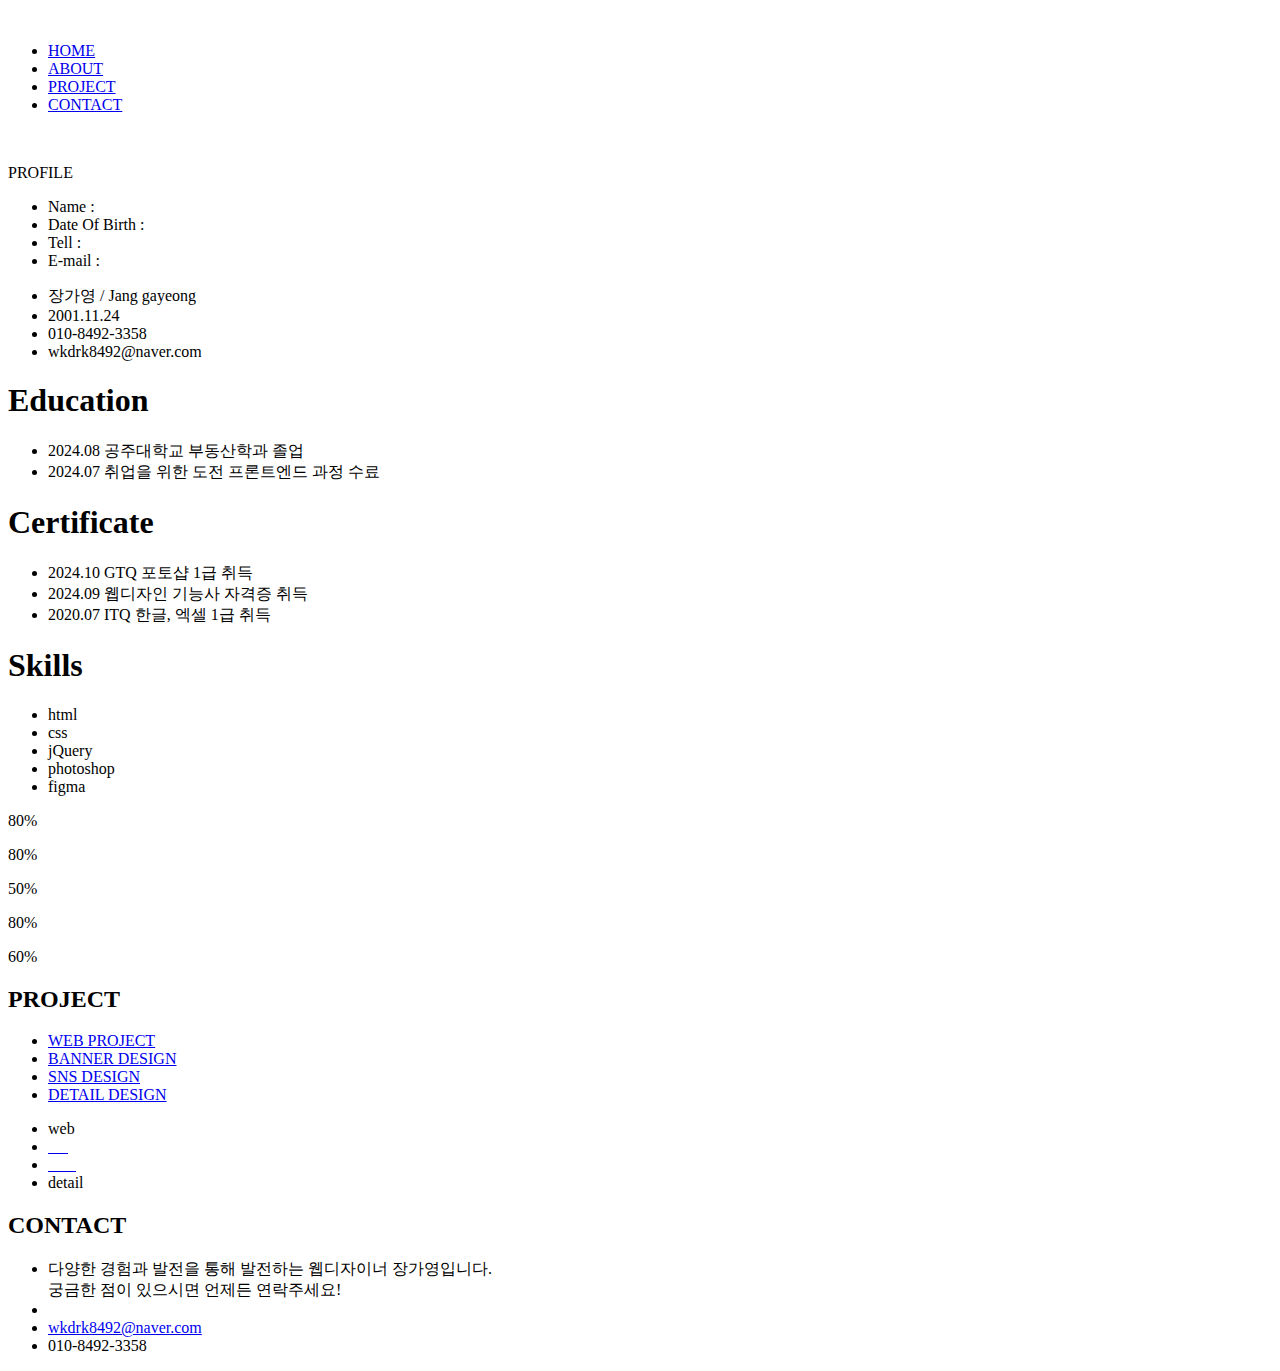
==== index.html @ c0f69ffe "feat : index 추가" ====
<!DOCTYPE html>
<html lang="ko">
  <head>
    <meta charset="UTF-8">
    <meta name="viewport" content="width=device-width, initial-scale=1.0">
    <title>장가영 포트폴리오</title>
    <link rel="stylesheet" href="./css/all.min.css">
    <link rel="stylesheet" href="./css/main.css">
    <script src="./js/jquery-3.7.1.min.js"></script>
    <script src="./js/main.js"></script>
  </head>
  <body>
    <div id="wrap">
      <div id="header">
        <div id="headerInner">
          <div class="logo">
            <a href="#">
              <img src="./images/logo.png" alt="">
            </a>
          </div>
          <div class="nav">
            <ul>
              <li><a href="#home">HOME</a></li>
              <li><a href="#about">ABOUT</a></li>
              <li><a href="#project">PROJECT</a></li>
              <li><a href="#contact">CONTACT</a></li>
            </ul>
          </div>
        </div>
      </div>
      <div id="home">
        <P></P>
      </div>
      <div id="about">
        <div class="profile">
          <img src="./images/aboutImage.png" alt="">
          <p>PROFILE</p>
          <div class="profileText">
            <ul class="profileRight">
              <li>Name :</li>
              <li>Date Of Birth :</li>
              <li>Tell :</li>
              <li>E-mail :</li>
            </ul>
            <ul class="profileLeft">
              <li>장가영 / Jang gayeong</li>
              <li>2001.11.24</li>
              <li>010-8492-3358</li>
              <li>wkdrk8492@naver.com</li>
            </ul>
          </div>
        </div>
        <div class="information">
          <div class="education">
            <h1>Education</h1>
            <ul>
              <li>2024.08 공주대학교 부동산학과 졸업</li>
              <li>2024.07 취업을 위한 도전 프론트엔드 과정 수료</li>
            </ul>
          </div>
          <div class="certificate">
            <h1>Certificate</h1>
            <ul>
              <li>2024.10 GTQ 포토샵 1급 취득</li>
              <li>2024.09 웹디자인 기능사 자격증 취득</li>
              <li>2020.07 ITQ 한글, 엑셀 1급 취득</li>
            </ul>
          </div>
          <div class="skills">
            <h1>Skills</h1>
            <div class="skillWrap">
              <ul class="skillName">
                <li>html</li>
                <li>css</li>
                <li>jQuery</li>
                <li>photoshop</li>
                <li>figma</li>
              </ul>
              <div class="skillGraph">
                <p class="graphStick"><span>80%</span></p>
                <p class="graphStick"><span>80%</span></p>
                <p class="graphStick"><span>50%</span></p>
                <p class="graphStick"><span>80%</span></p>
                <p class="graphStick"><span>60%</span></p>
              </div>
            </div>
          </div>
        </div>
      </div>
      <div id="project">
        <div class="projectWrap">
          <h2>PROJECT</h2>
          <ul class="projectNav">
            <li class="on"><a href="#">WEB PROJECT</a></li>
            <li><a href="#">BANNER DESIGN</a></li>
            <li><a href="#">SNS DESIGN</a></li>
            <li><a href="#">DETAIL DESIGN</a></li>
          </ul>
          <div class="projectWork">
            <ul>
              <li class="web active">web</li>
              <li class="banner">
                <a href="#">
                  <img src="./images/banner01.jpg" alt="">
                </a>
                <a href="#">
                  <img src="./images/banner01.jpg" alt="">
                </a>
                <a href="#">
                  <img src="./images/banner01.jpg" alt="">
                </a>
                <a href="#">
                  <img src="./images/banner01.jpg" alt="">
                </a>
                <a href="#">
                  <img src="./images/banner01.jpg" alt="">
                </a>
                <a href="#">
                  <img src="./images/banner01.jpg" alt="">
                </a>
              </li>
              <li class="sns">
                <a href="#">
                  <img src="./images/popup01.jpg" alt="">
                </a>
                <a href="#">
                  <img src="./images/popup02.jpg" alt="">
                </a>
                <a href="#">
                  <img src="./images/popup03.jpg" alt="">
                </a>
                <a href="#">
                  <img src="./images/popup04.jpg" alt="">
                </a>
                <a href="#">
                  <img src="./images/popup05.jpg" alt="">
                </a>
                <a href="#">
                  <img src="./images/popup06.jpg" alt="">
                </a>
                <a href="#">
                  <img src="./images/popup01.jpg" alt="">
                </a>
                <a href="#">
                  <img src="./images/popup02.jpg" alt="">
                </a>
              </li>
              <li class="detail">detail</li>
            </ul>
          </div>
        </div>
      </div>
      <div id="contact">
        <div class="contactWrap">
          <h2>CONTACT</h2>
          <ul>
            <li>
              다양한 경험과 발전을 통해 발전하는 웹디자이너 장가영입니다.<br>
              궁금한 점이 있으시면 언제든 연락주세요!
            </li>
            <li>
              <i class="fa-regular fa-circle-down fa-xl"></i>
            </li>
            <li>
              <a href="http://mail.naver.com/write/popup?srvid=note&to=wkdrk8492@naver.com" target="_blank">
                wkdrk8492@naver.com
              </a>
            </li>
            <li>010-8492-3358</li>
          </ul>
        </div>
      </div>
    </div>
  </body>
</html>
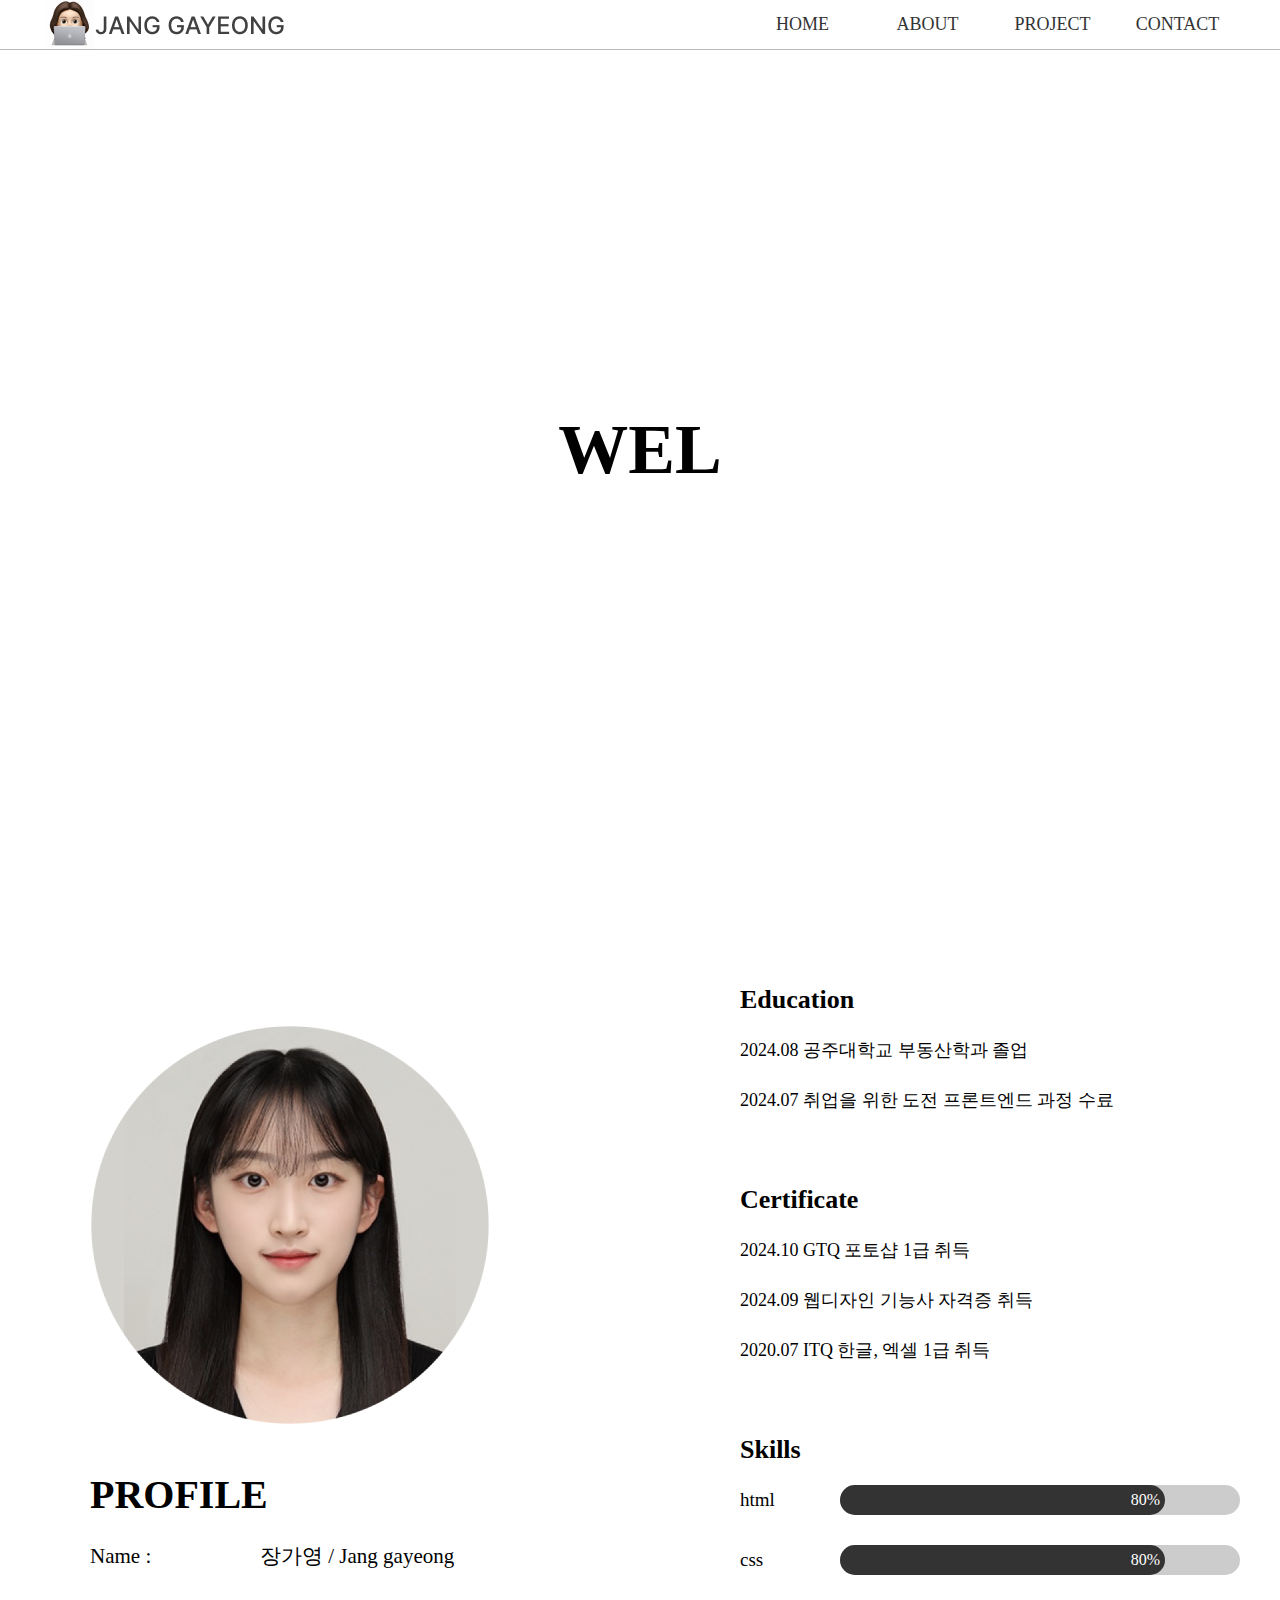
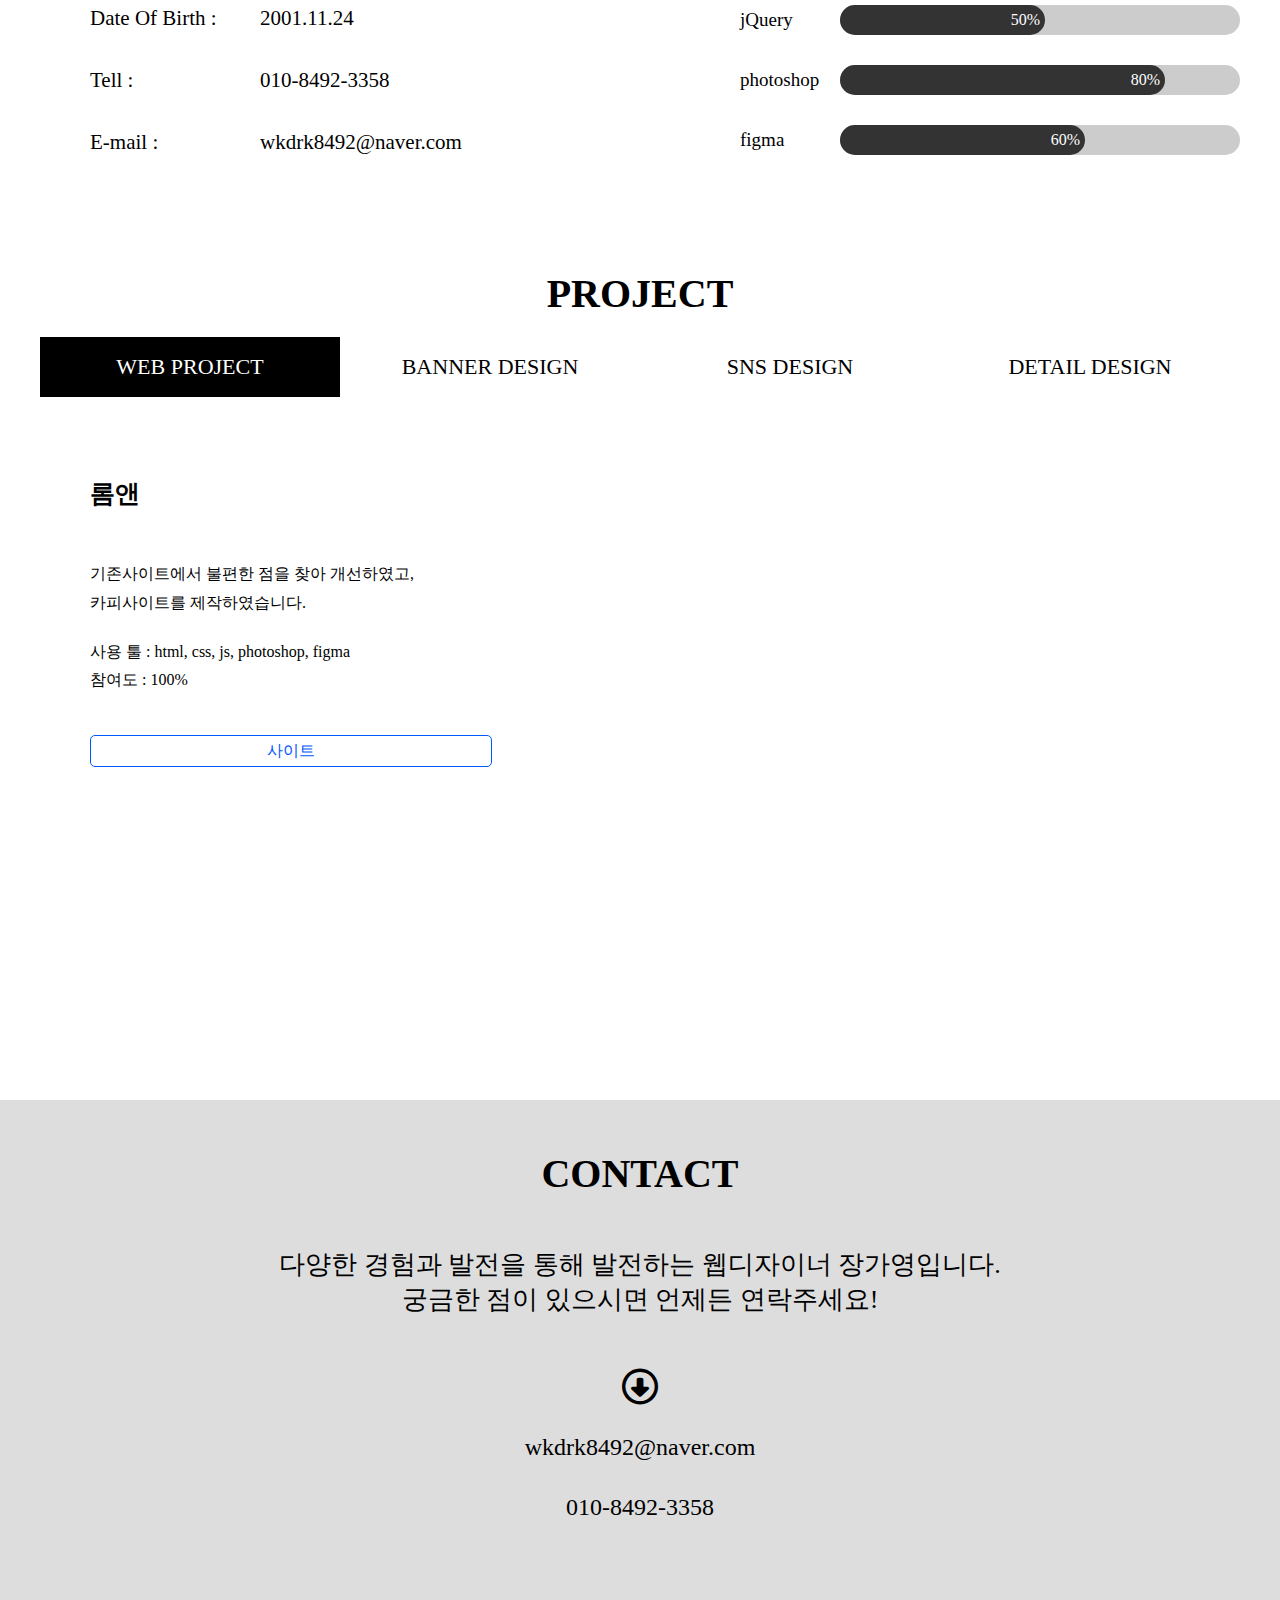
==== commit e1ebef81: "feat : 최종" ====
--- a/index.html
+++ b/index.html
@@ -88,6 +88,26 @@
         </div>
       </div>
       <div id="project">
+        <div class="bannerPopup">
+          <ul>
+            <li><img src="./images/banner01_1.jpg" alt=""></li>
+            <li><img src="./images/banner02_1.jpg" alt=""></li>
+            <li><img src="./images/banner03_1.jpg" alt=""></li>
+            <li><img src="./images/banner04_1.jpg" alt=""></li>
+          </ul>
+        </div>
+        <div class="snsPopup">
+          <ul>
+            <li><img src="./images/popup01_1.jpg" alt="" ></li>
+            <li><img src="./images/popup02_1.jpg" alt=""></li>
+            <li><img src="./images/popup03_1.jpg" alt=""></li>
+            <li><img src="./images/popup04_1.jpg" alt=""></li>
+            <li><img src="./images/popup05_1.jpg" alt=""></li>
+            <li><img src="./images/popup06_1.jpg" alt=""></li>
+            <li><img src="./images/popup07_1.jpg" alt=""></li>
+            <li><img src="./images/popup08_1.jpg" alt=""></li>
+          </ul>
+        </div>
         <div class="projectWrap">
           <h2>PROJECT</h2>
           <ul class="projectNav">
@@ -98,25 +118,34 @@
           </ul>
           <div class="projectWork">
             <ul>
-              <li class="web active">web</li>
+              <li class="web active">
+                <div class="webWrap">
+                  <div class="web_img">
+                    <img src="./images/web.jpg" alt="">
+                  </div>
+                  <div class="webText">
+                    <h3>롬앤</h3>
+                    <p>기존사이트에서 불편한 점을 찾아 개선하였고,<br>카피사이트를 제작하였습니다.</p>
+                    <p>
+                      사용 툴 : html, css, js, photoshop, figma<br>
+                      참여도 : 100%
+                    </p>
+                    <a href="./롬앤/index.html">사이트</a>
+                  </div>
+                </div>
+              </li>
               <li class="banner">
                 <a href="#">
                   <img src="./images/banner01.jpg" alt="">
                 </a>
                 <a href="#">
-                  <img src="./images/banner01.jpg" alt="">
-                </a>
-                <a href="#">
-                  <img src="./images/banner01.jpg" alt="">
-                </a>
-                <a href="#">
-                  <img src="./images/banner01.jpg" alt="">
-                </a>
-                <a href="#">
-                  <img src="./images/banner01.jpg" alt="">
-                </a>
-                <a href="#">
-                  <img src="./images/banner01.jpg" alt="">
+                  <img src="./images/banner02.jpg" alt="">
+                </a>
+                <a href="#">
+                  <img src="./images/banner03.jpg" alt="">
+                </a>
+                <a href="#">
+                  <img src="./images/banner04.jpg" alt="">
                 </a>
               </li>
               <li class="sns">
@@ -139,13 +168,22 @@
                   <img src="./images/popup06.jpg" alt="">
                 </a>
                 <a href="#">
-                  <img src="./images/popup01.jpg" alt="">
-                </a>
-                <a href="#">
-                  <img src="./images/popup02.jpg" alt="">
-                </a>
-              </li>
-              <li class="detail">detail</li>
+                  <img src="./images/popup07.jpg" alt="">
+                </a>
+                <a href="#">
+                  <img src="./images/popup08.jpg" alt="">
+                </a>
+              </li>
+              <li class="detail">
+                <ul>
+                  <li><img src="./images/images/sangsepage-copy_01.jpg" alt=""></li>
+                  <li><img src="./images/images/sangsepage-copy_02.jpg" alt=""></li>
+                  <li><img src="./images/images/sangsepage-copy_03.jpg" alt=""></li>
+                  <li><img src="./images/images/sangsepage-copy_04.jpg" alt=""></li>
+                  <li><img src="./images/images/sangsepage-copy_05.jpg" alt=""></li>
+                  <li><img src="./images/images/sangsepage-copy_06.jpg" alt=""></li>
+                </ul>
+              </li>
             </ul>
           </div>
         </div>
--- a/css/all.min.css
+++ b/css/all.min.css
@@ -0,0 +1,9 @@
+/*!
+ * Font Awesome Free 6.5.2 by @fontawesome - https://fontawesome.com
+ * License - https://fontawesome.com/license/free (Icons: CC BY 4.0, Fonts: SIL OFL 1.1, Code: MIT License)
+ * Copyright 2024 Fonticons, Inc.
+ */
+.fa{font-family:var(--fa-style-family,"Font Awesome 6 Free");font-weight:var(--fa-style,900)}.fa,.fa-brands,.fa-classic,.fa-regular,.fa-sharp,.fa-solid,.fab,.far,.fas{-moz-osx-font-smoothing:grayscale;-webkit-font-smoothing:antialiased;display:var(--fa-display,inline-block);font-style:normal;font-variant:normal;line-height:1;text-rendering:auto}.fa-classic,.fa-regular,.fa-solid,.far,.fas{font-family:"Font Awesome 6 Free"}.fa-brands,.fab{font-family:"Font Awesome 6 Brands"}.fa-1x{font-size:1em}.fa-2x{font-size:2em}.fa-3x{font-size:3em}.fa-4x{font-size:4em}.fa-5x{font-size:5em}.fa-6x{font-size:6em}.fa-7x{font-size:7em}.fa-8x{font-size:8em}.fa-9x{font-size:9em}.fa-10x{font-size:10em}.fa-2xs{font-size:.625em;line-height:.1em;vertical-align:.225em}.fa-xs{font-size:.75em;line-height:.08333em;vertical-align:.125em}.fa-sm{font-size:.875em;line-height:.07143em;vertical-align:.05357em}.fa-lg{font-size:1.25em;line-height:.05em;vertical-align:-.075em}.fa-xl{font-size:1.5em;line-height:.04167em;vertical-align:-.125em}.fa-2xl{font-size:2em;line-height:.03125em;vertical-align:-.1875em}.fa-fw{text-align:center;width:1.25em}.fa-ul{list-style-type:none;margin-left:var(--fa-li-margin,2.5em);padding-left:0}.fa-ul>li{position:relative}.fa-li{left:calc(var(--fa-li-width, 2em)*-1);position:absolute;text-align:center;width:var(--fa-li-width,2em);line-height:inherit}.fa-border{border-radius:var(--fa-border-radius,.1em);border:var(--fa-border-width,.08em) var(--fa-border-style,solid) var(--fa-border-color,#eee);padding:var(--fa-border-padding,.2em .25em .15em)}.fa-pull-left{float:left;margin-right:var(--fa-pull-margin,.3em)}.fa-pull-right{float:right;margin-left:var(--fa-pull-margin,.3em)}.fa-beat{-webkit-animation-name:fa-beat;animation-name:fa-beat;-webkit-animation-delay:var(--fa-animation-delay,0s);animation-delay:var(--fa-animation-delay,0s);-webkit-animation-direction:var(--fa-animation-direction,normal);animation-direction:var(--fa-animation-direction,normal);-webkit-animation-duration:var(--fa-animation-duration,1s);animation-duration:var(--fa-animation-duration,1s);-webkit-animation-iteration-count:var(--fa-animation-iteration-count,infinite);animation-iteration-count:var(--fa-animation-iteration-count,infinite);-webkit-animation-timing-function:var(--fa-animation-timing,ease-in-out);animation-timing-function:var(--fa-animation-timing,ease-in-out)}.fa-bounce{-webkit-animation-name:fa-bounce;animation-name:fa-bounce;-webkit-animation-delay:var(--fa-animation-delay,0s);animation-delay:var(--fa-animation-delay,0s);-webkit-animation-direction:var(--fa-animation-direction,normal);animation-direction:var(--fa-animation-direction,normal);-webkit-animation-duration:var(--fa-animation-duration,1s);animation-duration:var(--fa-animation-duration,1s);-webkit-animation-iteration-count:var(--fa-animation-iteration-count,infinite);animation-iteration-count:var(--fa-animation-iteration-count,infinite);-webkit-animation-timing-function:var(--fa-animation-timing,cubic-bezier(.28,.84,.42,1));animation-timing-function:var(--fa-animation-timing,cubic-bezier(.28,.84,.42,1))}.fa-fade{-webkit-animation-name:fa-fade;animation-name:fa-fade;-webkit-animation-iteration-count:var(--fa-animation-iteration-count,infinite);animation-iteration-count:var(--fa-animation-iteration-count,infinite);-webkit-animation-timing-function:var(--fa-animation-timing,cubic-bezier(.4,0,.6,1));animation-timing-function:var(--fa-animation-timing,cubic-bezier(.4,0,.6,1))}.fa-beat-fade,.fa-fade{-webkit-animation-delay:var(--fa-animation-delay,0s);animation-delay:var(--fa-animation-delay,0s);-webkit-animation-direction:var(--fa-animation-direction,normal);animation-direction:var(--fa-animation-direction,normal);-webkit-animation-duration:var(--fa-animation-duration,1s);animation-duration:var(--fa-animation-duration,1s)}.fa-beat-fade{-webkit-animation-name:fa-beat-fade;animation-name:fa-beat-fade;-webkit-animation-iteration-count:var(--fa-animation-iteration-count,infinite);animation-iteration-count:var(--fa-animation-iteration-count,infinite);-webkit-animation-timing-function:var(--fa-animation-timing,cubic-bezier(.4,0,.6,1));animation-timing-function:var(--fa-animation-timing,cubic-bezier(.4,0,.6,1))}.fa-flip{-webkit-animation-name:fa-flip;animation-name:fa-flip;-webkit-animation-delay:var(--fa-animation-delay,0s);animation-delay:var(--fa-animation-delay,0s);-webkit-animation-direction:var(--fa-animation-direction,normal);animation-direction:var(--fa-animation-direction,normal);-webkit-animation-duration:var(--fa-animation-duration,1s);animation-duration:var(--fa-animation-duration,1s);-webkit-animation-iteration-count:var(--fa-animation-iteration-count,infinite);animation-iteration-count:var(--fa-animation-iteration-count,infinite);-webkit-animation-timing-function:var(--fa-animation-timing,ease-in-out);animation-timing-function:var(--fa-animation-timing,ease-in-out)}.fa-shake{-webkit-animation-name:fa-shake;animation-name:fa-shake;-webkit-animation-duration:var(--fa-animation-duration,1s);animation-duration:var(--fa-animation-duration,1s);-webkit-animation-iteration-count:var(--fa-animation-iteration-count,infinite);animation-iteration-count:var(--fa-animation-iteration-count,infinite);-webkit-animation-timing-function:var(--fa-animation-timing,linear);animation-timing-function:var(--fa-animation-timing,linear)}.fa-shake,.fa-spin{-webkit-animation-delay:var(--fa-animation-delay,0s);animation-delay:var(--fa-animation-delay,0s);-webkit-animation-direction:var(--fa-animation-direction,normal);animation-direction:var(--fa-animation-direction,normal)}.fa-spin{-webkit-animation-name:fa-spin;animation-name:fa-spin;-webkit-animation-duration:var(--fa-animation-duration,2s);animation-duration:var(--fa-animation-duration,2s);-webkit-animation-iteration-count:var(--fa-animation-iteration-count,infinite);animation-iteration-count:var(--fa-animation-iteration-count,infinite);-webkit-animation-timing-function:var(--fa-animation-timing,linear);animation-timing-function:var(--fa-animation-timing,linear)}.fa-spin-reverse{--fa-animation-direction:reverse}.fa-pulse,.fa-spin-pulse{-webkit-animation-name:fa-spin;animation-name:fa-spin;-webkit-animation-direction:var(--fa-animation-direction,normal);animation-direction:var(--fa-animation-direction,normal);-webkit-animation-duration:var(--fa-animation-duration,1s);animation-duration:var(--fa-animation-duration,1s);-webkit-animation-iteration-count:var(--fa-animation-iteration-count,infinite);animation-iteration-count:var(--fa-animation-iteration-count,infinite);-webkit-animation-timing-function:var(--fa-animation-timing,steps(8));animation-timing-function:var(--fa-animation-timing,steps(8))}@media (prefers-reduced-motion:reduce){.fa-beat,.fa-beat-fade,.fa-bounce,.fa-fade,.fa-flip,.fa-pulse,.fa-shake,.fa-spin,.fa-spin-pulse{-webkit-animation-delay:-1ms;animation-delay:-1ms;-webkit-animation-duration:1ms;animation-duration:1ms;-webkit-animation-iteration-count:1;animation-iteration-count:1;-webkit-transition-delay:0s;transition-delay:0s;-webkit-transition-duration:0s;transition-duration:0s}}@-webkit-keyframes fa-beat{0%,90%{-webkit-transform:scale(1);transform:scale(1)}45%{-webkit-transform:scale(var(--fa-beat-scale,1.25));transform:scale(var(--fa-beat-scale,1.25))}}@keyframes fa-beat{0%,90%{-webkit-transform:scale(1);transform:scale(1)}45%{-webkit-transform:scale(var(--fa-beat-scale,1.25));transform:scale(var(--fa-beat-scale,1.25))}}@-webkit-keyframes fa-bounce{0%{-webkit-transform:scale(1) translateY(0);transform:scale(1) translateY(0)}10%{-webkit-transform:scale(var(--fa-bounce-start-scale-x,1.1),var(--fa-bounce-start-scale-y,.9)) translateY(0);transform:scale(var(--fa-bounce-start-scale-x,1.1),var(--fa-bounce-start-scale-y,.9)) translateY(0)}30%{-webkit-transform:scale(var(--fa-bounce-jump-scale-x,.9),var(--fa-bounce-jump-scale-y,1.1)) translateY(var(--fa-bounce-height,-.5em));transform:scale(var(--fa-bounce-jump-scale-x,.9),var(--fa-bounce-jump-scale-y,1.1)) translateY(var(--fa-bounce-height,-.5em))}50%{-webkit-transform:scale(var(--fa-bounce-land-scale-x,1.05),var(--fa-bounce-land-scale-y,.95)) translateY(0);transform:scale(var(--fa-bounce-land-scale-x,1.05),var(--fa-bounce-land-scale-y,.95)) translateY(0)}57%{-webkit-transform:scale(1) translateY(var(--fa-bounce-rebound,-.125em));transform:scale(1) translateY(var(--fa-bounce-rebound,-.125em))}64%{-webkit-transform:scale(1) translateY(0);transform:scale(1) translateY(0)}to{-webkit-transform:scale(1) translateY(0);transform:scale(1) translateY(0)}}@keyframes fa-bounce{0%{-webkit-transform:scale(1) translateY(0);transform:scale(1) translateY(0)}10%{-webkit-transform:scale(var(--fa-bounce-start-scale-x,1.1),var(--fa-bounce-start-scale-y,.9)) translateY(0);transform:scale(var(--fa-bounce-start-scale-x,1.1),var(--fa-bounce-start-scale-y,.9)) translateY(0)}30%{-webkit-transform:scale(var(--fa-bounce-jump-scale-x,.9),var(--fa-bounce-jump-scale-y,1.1)) translateY(var(--fa-bounce-height,-.5em));transform:scale(var(--fa-bounce-jump-scale-x,.9),var(--fa-bounce-jump-scale-y,1.1)) translateY(var(--fa-bounce-height,-.5em))}50%{-webkit-transform:scale(var(--fa-bounce-land-scale-x,1.05),var(--fa-bounce-land-scale-y,.95)) translateY(0);transform:scale(var(--fa-bounce-land-scale-x,1.05),var(--fa-bounce-land-scale-y,.95)) translateY(0)}57%{-webkit-transform:scale(1) translateY(var(--fa-bounce-rebound,-.125em));transform:scale(1) translateY(var(--fa-bounce-rebound,-.125em))}64%{-webkit-transform:scale(1) translateY(0);transform:scale(1) translateY(0)}to{-webkit-transform:scale(1) translateY(0);transform:scale(1) translateY(0)}}@-webkit-keyframes fa-fade{50%{opacity:var(--fa-fade-opacity,.4)}}@keyframes fa-fade{50%{opacity:var(--fa-fade-opacity,.4)}}@-webkit-keyframes fa-beat-fade{0%,to{opacity:var(--fa-beat-fade-opacity,.4);-webkit-transform:scale(1);transform:scale(1)}50%{opacity:1;-webkit-transform:scale(var(--fa-beat-fade-scale,1.125));transform:scale(var(--fa-beat-fade-scale,1.125))}}@keyframes fa-beat-fade{0%,to{opacity:var(--fa-beat-fade-opacity,.4);-webkit-transform:scale(1);transform:scale(1)}50%{opacity:1;-webkit-transform:scale(var(--fa-beat-fade-scale,1.125));transform:scale(var(--fa-beat-fade-scale,1.125))}}@-webkit-keyframes fa-flip{50%{-webkit-transform:rotate3d(var(--fa-flip-x,0),var(--fa-flip-y,1),var(--fa-flip-z,0),var(--fa-flip-angle,-180deg));transform:rotate3d(var(--fa-flip-x,0),var(--fa-flip-y,1),var(--fa-flip-z,0),var(--fa-flip-angle,-180deg))}}@keyframes fa-flip{50%{-webkit-transform:rotate3d(var(--fa-flip-x,0),var(--fa-flip-y,1),var(--fa-flip-z,0),var(--fa-flip-angle,-180deg));transform:rotate3d(var(--fa-flip-x,0),var(--fa-flip-y,1),var(--fa-flip-z,0),var(--fa-flip-angle,-180deg))}}@-webkit-keyframes fa-shake{0%{-webkit-transform:rotate(-15deg);transform:rotate(-15deg)}4%{-webkit-transform:rotate(15deg);transform:rotate(15deg)}8%,24%{-webkit-transform:rotate(-18deg);transform:rotate(-18deg)}12%,28%{-webkit-transform:rotate(18deg);transform:rotate(18deg)}16%{-webkit-transform:rotate(-22deg);transform:rotate(-22deg)}20%{-webkit-transform:rotate(22deg);transform:rotate(22deg)}32%{-webkit-transform:rotate(-12deg);transform:rotate(-12deg)}36%{-webkit-transform:rotate(12deg);transform:rotate(12deg)}40%,to{-webkit-transform:rotate(0deg);transform:rotate(0deg)}}@keyframes fa-shake{0%{-webkit-transform:rotate(-15deg);transform:rotate(-15deg)}4%{-webkit-transform:rotate(15deg);transform:rotate(15deg)}8%,24%{-webkit-transform:rotate(-18deg);transform:rotate(-18deg)}12%,28%{-webkit-transform:rotate(18deg);transform:rotate(18deg)}16%{-webkit-transform:rotate(-22deg);transform:rotate(-22deg)}20%{-webkit-transform:rotate(22deg);transform:rotate(22deg)}32%{-webkit-transform:rotate(-12deg);transform:rotate(-12deg)}36%{-webkit-transform:rotate(12deg);transform:rotate(12deg)}40%,to{-webkit-transform:rotate(0deg);transform:rotate(0deg)}}@-webkit-keyframes fa-spin{0%{-webkit-transform:rotate(0deg);transform:rotate(0deg)}to{-webkit-transform:rotate(1turn);transform:rotate(1turn)}}@keyframes fa-spin{0%{-webkit-transform:rotate(0deg);transform:rotate(0deg)}to{-webkit-transform:rotate(1turn);transform:rotate(1turn)}}.fa-rotate-90{-webkit-transform:rotate(90deg);transform:rotate(90deg)}.fa-rotate-180{-webkit-transform:rotate(180deg);transform:rotate(180deg)}.fa-rotate-270{-webkit-transform:rotate(270deg);transform:rotate(270deg)}.fa-flip-horizontal{-webkit-transform:scaleX(-1);transform:scaleX(-1)}.fa-flip-vertical{-webkit-transform:scaleY(-1);transform:scaleY(-1)}.fa-flip-both,.fa-flip-horizontal.fa-flip-vertical{-webkit-transform:scale(-1);transform:scale(-1)}.fa-rotate-by{-webkit-transform:rotate(var(--fa-rotate-angle,0));transform:rotate(var(--fa-rotate-angle,0))}.fa-stack{display:inline-block;height:2em;line-height:2em;position:relative;vertical-align:middle;width:2.5em}.fa-stack-1x,.fa-stack-2x{left:0;position:absolute;text-align:center;width:100%;z-index:var(--fa-stack-z-index,auto)}.fa-stack-1x{line-height:inherit}.fa-stack-2x{font-size:2em}.fa-inverse{color:var(--fa-inverse,#fff)}
+
+.fa-0:before{content:"\30"}.fa-1:before{content:"\31"}.fa-2:before{content:"\32"}.fa-3:before{content:"\33"}.fa-4:before{content:"\34"}.fa-5:before{content:"\35"}.fa-6:before{content:"\36"}.fa-7:before{content:"\37"}.fa-8:before{content:"\38"}.fa-9:before{content:"\39"}.fa-fill-drip:before{content:"\f576"}.fa-arrows-to-circle:before{content:"\e4bd"}.fa-chevron-circle-right:before,.fa-circle-chevron-right:before{content:"\f138"}.fa-at:before{content:"\40"}.fa-trash-alt:before,.fa-trash-can:before{content:"\f2ed"}.fa-text-height:before{content:"\f034"}.fa-user-times:before,.fa-user-xmark:before{content:"\f235"}.fa-stethoscope:before{content:"\f0f1"}.fa-comment-alt:before,.fa-message:before{content:"\f27a"}.fa-info:before{content:"\f129"}.fa-compress-alt:before,.fa-down-left-and-up-right-to-center:before{content:"\f422"}.fa-explosion:before{content:"\e4e9"}.fa-file-alt:before,.fa-file-lines:before,.fa-file-text:before{content:"\f15c"}.fa-wave-square:before{content:"\f83e"}.fa-ring:before{content:"\f70b"}.fa-building-un:before{content:"\e4d9"}.fa-dice-three:before{content:"\f527"}.fa-calendar-alt:before,.fa-calendar-days:before{content:"\f073"}.fa-anchor-circle-check:before{content:"\e4aa"}.fa-building-circle-arrow-right:before{content:"\e4d1"}.fa-volleyball-ball:before,.fa-volleyball:before{content:"\f45f"}.fa-arrows-up-to-line:before{content:"\e4c2"}.fa-sort-desc:before,.fa-sort-down:before{content:"\f0dd"}.fa-circle-minus:before,.fa-minus-circle:before{content:"\f056"}.fa-door-open:before{content:"\f52b"}.fa-right-from-bracket:before,.fa-sign-out-alt:before{content:"\f2f5"}.fa-atom:before{content:"\f5d2"}.fa-soap:before{content:"\e06e"}.fa-heart-music-camera-bolt:before,.fa-icons:before{content:"\f86d"}.fa-microphone-alt-slash:before,.fa-microphone-lines-slash:before{content:"\f539"}.fa-bridge-circle-check:before{content:"\e4c9"}.fa-pump-medical:before{content:"\e06a"}.fa-fingerprint:before{content:"\f577"}.fa-hand-point-right:before{content:"\f0a4"}.fa-magnifying-glass-location:before,.fa-search-location:before{content:"\f689"}.fa-forward-step:before,.fa-step-forward:before{content:"\f051"}.fa-face-smile-beam:before,.fa-smile-beam:before{content:"\f5b8"}.fa-flag-checkered:before{content:"\f11e"}.fa-football-ball:before,.fa-football:before{content:"\f44e"}.fa-school-circle-exclamation:before{content:"\e56c"}.fa-crop:before{content:"\f125"}.fa-angle-double-down:before,.fa-angles-down:before{content:"\f103"}.fa-users-rectangle:before{content:"\e594"}.fa-people-roof:before{content:"\e537"}.fa-people-line:before{content:"\e534"}.fa-beer-mug-empty:before,.fa-beer:before{content:"\f0fc"}.fa-diagram-predecessor:before{content:"\e477"}.fa-arrow-up-long:before,.fa-long-arrow-up:before{content:"\f176"}.fa-burn:before,.fa-fire-flame-simple:before{content:"\f46a"}.fa-male:before,.fa-person:before{content:"\f183"}.fa-laptop:before{content:"\f109"}.fa-file-csv:before{content:"\f6dd"}.fa-menorah:before{content:"\f676"}.fa-truck-plane:before{content:"\e58f"}.fa-record-vinyl:before{content:"\f8d9"}.fa-face-grin-stars:before,.fa-grin-stars:before{content:"\f587"}.fa-bong:before{content:"\f55c"}.fa-pastafarianism:before,.fa-spaghetti-monster-flying:before{content:"\f67b"}.fa-arrow-down-up-across-line:before{content:"\e4af"}.fa-spoon:before,.fa-utensil-spoon:before{content:"\f2e5"}.fa-jar-wheat:before{content:"\e517"}.fa-envelopes-bulk:before,.fa-mail-bulk:before{content:"\f674"}.fa-file-circle-exclamation:before{content:"\e4eb"}.fa-circle-h:before,.fa-hospital-symbol:before{content:"\f47e"}.fa-pager:before{content:"\f815"}.fa-address-book:before,.fa-contact-book:before{content:"\f2b9"}.fa-strikethrough:before{content:"\f0cc"}.fa-k:before{content:"\4b"}.fa-landmark-flag:before{content:"\e51c"}.fa-pencil-alt:before,.fa-pencil:before{content:"\f303"}.fa-backward:before{content:"\f04a"}.fa-caret-right:before{content:"\f0da"}.fa-comments:before{content:"\f086"}.fa-file-clipboard:before,.fa-paste:before{content:"\f0ea"}.fa-code-pull-request:before{content:"\e13c"}.fa-clipboard-list:before{content:"\f46d"}.fa-truck-loading:before,.fa-truck-ramp-box:before{content:"\f4de"}.fa-user-check:before{content:"\f4fc"}.fa-vial-virus:before{content:"\e597"}.fa-sheet-plastic:before{content:"\e571"}.fa-blog:before{content:"\f781"}.fa-user-ninja:before{content:"\f504"}.fa-person-arrow-up-from-line:before{content:"\e539"}.fa-scroll-torah:before,.fa-torah:before{content:"\f6a0"}.fa-broom-ball:before,.fa-quidditch-broom-ball:before,.fa-quidditch:before{content:"\f458"}.fa-toggle-off:before{content:"\f204"}.fa-archive:before,.fa-box-archive:before{content:"\f187"}.fa-person-drowning:before{content:"\e545"}.fa-arrow-down-9-1:before,.fa-sort-numeric-desc:before,.fa-sort-numeric-down-alt:before{content:"\f886"}.fa-face-grin-tongue-squint:before,.fa-grin-tongue-squint:before{content:"\f58a"}.fa-spray-can:before{content:"\f5bd"}.fa-truck-monster:before{content:"\f63b"}.fa-w:before{content:"\57"}.fa-earth-africa:before,.fa-globe-africa:before{content:"\f57c"}.fa-rainbow:before{content:"\f75b"}.fa-circle-notch:before{content:"\f1ce"}.fa-tablet-alt:before,.fa-tablet-screen-button:before{content:"\f3fa"}.fa-paw:before{content:"\f1b0"}.fa-cloud:before{content:"\f0c2"}.fa-trowel-bricks:before{content:"\e58a"}.fa-face-flushed:before,.fa-flushed:before{content:"\f579"}.fa-hospital-user:before{content:"\f80d"}.fa-tent-arrow-left-right:before{content:"\e57f"}.fa-gavel:before,.fa-legal:before{content:"\f0e3"}.fa-binoculars:before{content:"\f1e5"}.fa-microphone-slash:before{content:"\f131"}.fa-box-tissue:before{content:"\e05b"}.fa-motorcycle:before{content:"\f21c"}.fa-bell-concierge:before,.fa-concierge-bell:before{content:"\f562"}.fa-pen-ruler:before,.fa-pencil-ruler:before{content:"\f5ae"}.fa-people-arrows-left-right:before,.fa-people-arrows:before{content:"\e068"}.fa-mars-and-venus-burst:before{content:"\e523"}.fa-caret-square-right:before,.fa-square-caret-right:before{content:"\f152"}.fa-cut:before,.fa-scissors:before{content:"\f0c4"}.fa-sun-plant-wilt:before{content:"\e57a"}.fa-toilets-portable:before{content:"\e584"}.fa-hockey-puck:before{content:"\f453"}.fa-table:before{content:"\f0ce"}.fa-magnifying-glass-arrow-right:before{content:"\e521"}.fa-digital-tachograph:before,.fa-tachograph-digital:before{content:"\f566"}.fa-users-slash:before{content:"\e073"}.fa-clover:before{content:"\e139"}.fa-mail-reply:before,.fa-reply:before{content:"\f3e5"}.fa-star-and-crescent:before{content:"\f699"}.fa-house-fire:before{content:"\e50c"}.fa-minus-square:before,.fa-square-minus:before{content:"\f146"}.fa-helicopter:before{content:"\f533"}.fa-compass:before{content:"\f14e"}.fa-caret-square-down:before,.fa-square-caret-down:before{content:"\f150"}.fa-file-circle-question:before{content:"\e4ef"}.fa-laptop-code:before{content:"\f5fc"}.fa-swatchbook:before{content:"\f5c3"}.fa-prescription-bottle:before{content:"\f485"}.fa-bars:before,.fa-navicon:before{content:"\f0c9"}.fa-people-group:before{content:"\e533"}.fa-hourglass-3:before,.fa-hourglass-end:before{content:"\f253"}.fa-heart-broken:before,.fa-heart-crack:before{content:"\f7a9"}.fa-external-link-square-alt:before,.fa-square-up-right:before{content:"\f360"}.fa-face-kiss-beam:before,.fa-kiss-beam:before{content:"\f597"}.fa-film:before{content:"\f008"}.fa-ruler-horizontal:before{content:"\f547"}.fa-people-robbery:before{content:"\e536"}.fa-lightbulb:before{content:"\f0eb"}.fa-caret-left:before{content:"\f0d9"}.fa-circle-exclamation:before,.fa-exclamation-circle:before{content:"\f06a"}.fa-school-circle-xmark:before{content:"\e56d"}.fa-arrow-right-from-bracket:before,.fa-sign-out:before{content:"\f08b"}.fa-chevron-circle-down:before,.fa-circle-chevron-down:before{content:"\f13a"}.fa-unlock-alt:before,.fa-unlock-keyhole:before{content:"\f13e"}.fa-cloud-showers-heavy:before{content:"\f740"}.fa-headphones-alt:before,.fa-headphones-simple:before{content:"\f58f"}.fa-sitemap:before{content:"\f0e8"}.fa-circle-dollar-to-slot:before,.fa-donate:before{content:"\f4b9"}.fa-memory:before{content:"\f538"}.fa-road-spikes:before{content:"\e568"}.fa-fire-burner:before{content:"\e4f1"}.fa-flag:before{content:"\f024"}.fa-hanukiah:before{content:"\f6e6"}.fa-feather:before{content:"\f52d"}.fa-volume-down:before,.fa-volume-low:before{content:"\f027"}.fa-comment-slash:before{content:"\f4b3"}.fa-cloud-sun-rain:before{content:"\f743"}.fa-compress:before{content:"\f066"}.fa-wheat-alt:before,.fa-wheat-awn:before{content:"\e2cd"}.fa-ankh:before{content:"\f644"}.fa-hands-holding-child:before{content:"\e4fa"}.fa-asterisk:before{content:"\2a"}.fa-check-square:before,.fa-square-check:before{content:"\f14a"}.fa-peseta-sign:before{content:"\e221"}.fa-header:before,.fa-heading:before{content:"\f1dc"}.fa-ghost:before{content:"\f6e2"}.fa-list-squares:before,.fa-list:before{content:"\f03a"}.fa-phone-square-alt:before,.fa-square-phone-flip:before{content:"\f87b"}.fa-cart-plus:before{content:"\f217"}.fa-gamepad:before{content:"\f11b"}.fa-circle-dot:before,.fa-dot-circle:before{content:"\f192"}.fa-dizzy:before,.fa-face-dizzy:before{content:"\f567"}.fa-egg:before{content:"\f7fb"}.fa-house-medical-circle-xmark:before{content:"\e513"}.fa-campground:before{content:"\f6bb"}.fa-folder-plus:before{content:"\f65e"}.fa-futbol-ball:before,.fa-futbol:before,.fa-soccer-ball:before{content:"\f1e3"}.fa-paint-brush:before,.fa-paintbrush:before{content:"\f1fc"}.fa-lock:before{content:"\f023"}.fa-gas-pump:before{content:"\f52f"}.fa-hot-tub-person:before,.fa-hot-tub:before{content:"\f593"}.fa-map-location:before,.fa-map-marked:before{content:"\f59f"}.fa-house-flood-water:before{content:"\e50e"}.fa-tree:before{content:"\f1bb"}.fa-bridge-lock:before{content:"\e4cc"}.fa-sack-dollar:before{content:"\f81d"}.fa-edit:before,.fa-pen-to-square:before{content:"\f044"}.fa-car-side:before{content:"\f5e4"}.fa-share-alt:before,.fa-share-nodes:before{content:"\f1e0"}.fa-heart-circle-minus:before{content:"\e4ff"}.fa-hourglass-2:before,.fa-hourglass-half:before{content:"\f252"}.fa-microscope:before{content:"\f610"}.fa-sink:before{content:"\e06d"}.fa-bag-shopping:before,.fa-shopping-bag:before{content:"\f290"}.fa-arrow-down-z-a:before,.fa-sort-alpha-desc:before,.fa-sort-alpha-down-alt:before{content:"\f881"}.fa-mitten:before{content:"\f7b5"}.fa-person-rays:before{content:"\e54d"}.fa-users:before{content:"\f0c0"}.fa-eye-slash:before{content:"\f070"}.fa-flask-vial:before{content:"\e4f3"}.fa-hand-paper:before,.fa-hand:before{content:"\f256"}.fa-om:before{content:"\f679"}.fa-worm:before{content:"\e599"}.fa-house-circle-xmark:before{content:"\e50b"}.fa-plug:before{content:"\f1e6"}.fa-chevron-up:before{content:"\f077"}.fa-hand-spock:before{content:"\f259"}.fa-stopwatch:before{content:"\f2f2"}.fa-face-kiss:before,.fa-kiss:before{content:"\f596"}.fa-bridge-circle-xmark:before{content:"\e4cb"}.fa-face-grin-tongue:before,.fa-grin-tongue:before{content:"\f589"}.fa-chess-bishop:before{content:"\f43a"}.fa-face-grin-wink:before,.fa-grin-wink:before{content:"\f58c"}.fa-deaf:before,.fa-deafness:before,.fa-ear-deaf:before,.fa-hard-of-hearing:before{content:"\f2a4"}.fa-road-circle-check:before{content:"\e564"}.fa-dice-five:before{content:"\f523"}.fa-rss-square:before,.fa-square-rss:before{content:"\f143"}.fa-land-mine-on:before{content:"\e51b"}.fa-i-cursor:before{content:"\f246"}.fa-stamp:before{content:"\f5bf"}.fa-stairs:before{content:"\e289"}.fa-i:before{content:"\49"}.fa-hryvnia-sign:before,.fa-hryvnia:before{content:"\f6f2"}.fa-pills:before{content:"\f484"}.fa-face-grin-wide:before,.fa-grin-alt:before{content:"\f581"}.fa-tooth:before{content:"\f5c9"}.fa-v:before{content:"\56"}.fa-bangladeshi-taka-sign:before{content:"\e2e6"}.fa-bicycle:before{content:"\f206"}.fa-rod-asclepius:before,.fa-rod-snake:before,.fa-staff-aesculapius:before,.fa-staff-snake:before{content:"\e579"}.fa-head-side-cough-slash:before{content:"\e062"}.fa-ambulance:before,.fa-truck-medical:before{content:"\f0f9"}.fa-wheat-awn-circle-exclamation:before{content:"\e598"}.fa-snowman:before{content:"\f7d0"}.fa-mortar-pestle:before{content:"\f5a7"}.fa-road-barrier:before{content:"\e562"}.fa-school:before{content:"\f549"}.fa-igloo:before{content:"\f7ae"}.fa-joint:before{content:"\f595"}.fa-angle-right:before{content:"\f105"}.fa-horse:before{content:"\f6f0"}.fa-q:before{content:"\51"}.fa-g:before{content:"\47"}.fa-notes-medical:before{content:"\f481"}.fa-temperature-2:before,.fa-temperature-half:before,.fa-thermometer-2:before,.fa-thermometer-half:before{content:"\f2c9"}.fa-dong-sign:before{content:"\e169"}.fa-capsules:before{content:"\f46b"}.fa-poo-bolt:before,.fa-poo-storm:before{content:"\f75a"}.fa-face-frown-open:before,.fa-frown-open:before{content:"\f57a"}.fa-hand-point-up:before{content:"\f0a6"}.fa-money-bill:before{content:"\f0d6"}.fa-bookmark:before{content:"\f02e"}.fa-align-justify:before{content:"\f039"}.fa-umbrella-beach:before{content:"\f5ca"}.fa-helmet-un:before{content:"\e503"}.fa-bullseye:before{content:"\f140"}.fa-bacon:before{content:"\f7e5"}.fa-hand-point-down:before{content:"\f0a7"}.fa-arrow-up-from-bracket:before{content:"\e09a"}.fa-folder-blank:before,.fa-folder:before{content:"\f07b"}.fa-file-medical-alt:before,.fa-file-waveform:before{content:"\f478"}.fa-radiation:before{content:"\f7b9"}.fa-chart-simple:before{content:"\e473"}.fa-mars-stroke:before{content:"\f229"}.fa-vial:before{content:"\f492"}.fa-dashboard:before,.fa-gauge-med:before,.fa-gauge:before,.fa-tachometer-alt-average:before{content:"\f624"}.fa-magic-wand-sparkles:before,.fa-wand-magic-sparkles:before{content:"\e2ca"}.fa-e:before{content:"\45"}.fa-pen-alt:before,.fa-pen-clip:before{content:"\f305"}.fa-bridge-circle-exclamation:before{content:"\e4ca"}.fa-user:before{content:"\f007"}.fa-school-circle-check:before{content:"\e56b"}.fa-dumpster:before{content:"\f793"}.fa-shuttle-van:before,.fa-van-shuttle:before{content:"\f5b6"}.fa-building-user:before{content:"\e4da"}.fa-caret-square-left:before,.fa-square-caret-left:before{content:"\f191"}.fa-highlighter:before{content:"\f591"}.fa-key:before{content:"\f084"}.fa-bullhorn:before{content:"\f0a1"}.fa-globe:before{content:"\f0ac"}.fa-synagogue:before{content:"\f69b"}.fa-person-half-dress:before{content:"\e548"}.fa-road-bridge:before{content:"\e563"}.fa-location-arrow:before{content:"\f124"}.fa-c:before{content:"\43"}.fa-tablet-button:before{content:"\f10a"}.fa-building-lock:before{content:"\e4d6"}.fa-pizza-slice:before{content:"\f818"}.fa-money-bill-wave:before{content:"\f53a"}.fa-area-chart:before,.fa-chart-area:before{content:"\f1fe"}.fa-house-flag:before{content:"\e50d"}.fa-person-circle-minus:before{content:"\e540"}.fa-ban:before,.fa-cancel:before{content:"\f05e"}.fa-camera-rotate:before{content:"\e0d8"}.fa-air-freshener:before,.fa-spray-can-sparkles:before{content:"\f5d0"}.fa-star:before{content:"\f005"}.fa-repeat:before{content:"\f363"}.fa-cross:before{content:"\f654"}.fa-box:before{content:"\f466"}.fa-venus-mars:before{content:"\f228"}.fa-arrow-pointer:before,.fa-mouse-pointer:before{content:"\f245"}.fa-expand-arrows-alt:before,.fa-maximize:before{content:"\f31e"}.fa-charging-station:before{content:"\f5e7"}.fa-shapes:before,.fa-triangle-circle-square:before{content:"\f61f"}.fa-random:before,.fa-shuffle:before{content:"\f074"}.fa-person-running:before,.fa-running:before{content:"\f70c"}.fa-mobile-retro:before{content:"\e527"}.fa-grip-lines-vertical:before{content:"\f7a5"}.fa-spider:before{content:"\f717"}.fa-hands-bound:before{content:"\e4f9"}.fa-file-invoice-dollar:before{content:"\f571"}.fa-plane-circle-exclamation:before{content:"\e556"}.fa-x-ray:before{content:"\f497"}.fa-spell-check:before{content:"\f891"}.fa-slash:before{content:"\f715"}.fa-computer-mouse:before,.fa-mouse:before{content:"\f8cc"}.fa-arrow-right-to-bracket:before,.fa-sign-in:before{content:"\f090"}.fa-shop-slash:before,.fa-store-alt-slash:before{content:"\e070"}.fa-server:before{content:"\f233"}.fa-virus-covid-slash:before{content:"\e4a9"}.fa-shop-lock:before{content:"\e4a5"}.fa-hourglass-1:before,.fa-hourglass-start:before{content:"\f251"}.fa-blender-phone:before{content:"\f6b6"}.fa-building-wheat:before{content:"\e4db"}.fa-person-breastfeeding:before{content:"\e53a"}.fa-right-to-bracket:before,.fa-sign-in-alt:before{content:"\f2f6"}.fa-venus:before{content:"\f221"}.fa-passport:before{content:"\f5ab"}.fa-heart-pulse:before,.fa-heartbeat:before{content:"\f21e"}.fa-people-carry-box:before,.fa-people-carry:before{content:"\f4ce"}.fa-temperature-high:before{content:"\f769"}.fa-microchip:before{content:"\f2db"}.fa-crown:before{content:"\f521"}.fa-weight-hanging:before{content:"\f5cd"}.fa-xmarks-lines:before{content:"\e59a"}.fa-file-prescription:before{content:"\f572"}.fa-weight-scale:before,.fa-weight:before{content:"\f496"}.fa-user-friends:before,.fa-user-group:before{content:"\f500"}.fa-arrow-up-a-z:before,.fa-sort-alpha-up:before{content:"\f15e"}.fa-chess-knight:before{content:"\f441"}.fa-face-laugh-squint:before,.fa-laugh-squint:before{content:"\f59b"}.fa-wheelchair:before{content:"\f193"}.fa-arrow-circle-up:before,.fa-circle-arrow-up:before{content:"\f0aa"}.fa-toggle-on:before{content:"\f205"}.fa-person-walking:before,.fa-walking:before{content:"\f554"}.fa-l:before{content:"\4c"}.fa-fire:before{content:"\f06d"}.fa-bed-pulse:before,.fa-procedures:before{content:"\f487"}.fa-shuttle-space:before,.fa-space-shuttle:before{content:"\f197"}.fa-face-laugh:before,.fa-laugh:before{content:"\f599"}.fa-folder-open:before{content:"\f07c"}.fa-heart-circle-plus:before{content:"\e500"}.fa-code-fork:before{content:"\e13b"}.fa-city:before{content:"\f64f"}.fa-microphone-alt:before,.fa-microphone-lines:before{content:"\f3c9"}.fa-pepper-hot:before{content:"\f816"}.fa-unlock:before{content:"\f09c"}.fa-colon-sign:before{content:"\e140"}.fa-headset:before{content:"\f590"}.fa-store-slash:before{content:"\e071"}.fa-road-circle-xmark:before{content:"\e566"}.fa-user-minus:before{content:"\f503"}.fa-mars-stroke-up:before,.fa-mars-stroke-v:before{content:"\f22a"}.fa-champagne-glasses:before,.fa-glass-cheers:before{content:"\f79f"}.fa-clipboard:before{content:"\f328"}.fa-house-circle-exclamation:before{content:"\e50a"}.fa-file-arrow-up:before,.fa-file-upload:before{content:"\f574"}.fa-wifi-3:before,.fa-wifi-strong:before,.fa-wifi:before{content:"\f1eb"}.fa-bath:before,.fa-bathtub:before{content:"\f2cd"}.fa-underline:before{content:"\f0cd"}.fa-user-edit:before,.fa-user-pen:before{content:"\f4ff"}.fa-signature:before{content:"\f5b7"}.fa-stroopwafel:before{content:"\f551"}.fa-bold:before{content:"\f032"}.fa-anchor-lock:before{content:"\e4ad"}.fa-building-ngo:before{content:"\e4d7"}.fa-manat-sign:before{content:"\e1d5"}.fa-not-equal:before{content:"\f53e"}.fa-border-style:before,.fa-border-top-left:before{content:"\f853"}.fa-map-location-dot:before,.fa-map-marked-alt:before{content:"\f5a0"}.fa-jedi:before{content:"\f669"}.fa-poll:before,.fa-square-poll-vertical:before{content:"\f681"}.fa-mug-hot:before{content:"\f7b6"}.fa-battery-car:before,.fa-car-battery:before{content:"\f5df"}.fa-gift:before{content:"\f06b"}.fa-dice-two:before{content:"\f528"}.fa-chess-queen:before{content:"\f445"}.fa-glasses:before{content:"\f530"}.fa-chess-board:before{content:"\f43c"}.fa-building-circle-check:before{content:"\e4d2"}.fa-person-chalkboard:before{content:"\e53d"}.fa-mars-stroke-h:before,.fa-mars-stroke-right:before{content:"\f22b"}.fa-hand-back-fist:before,.fa-hand-rock:before{content:"\f255"}.fa-caret-square-up:before,.fa-square-caret-up:before{content:"\f151"}.fa-cloud-showers-water:before{content:"\e4e4"}.fa-bar-chart:before,.fa-chart-bar:before{content:"\f080"}.fa-hands-bubbles:before,.fa-hands-wash:before{content:"\e05e"}.fa-less-than-equal:before{content:"\f537"}.fa-train:before{content:"\f238"}.fa-eye-low-vision:before,.fa-low-vision:before{content:"\f2a8"}.fa-crow:before{content:"\f520"}.fa-sailboat:before{content:"\e445"}.fa-window-restore:before{content:"\f2d2"}.fa-plus-square:before,.fa-square-plus:before{content:"\f0fe"}.fa-torii-gate:before{content:"\f6a1"}.fa-frog:before{content:"\f52e"}.fa-bucket:before{content:"\e4cf"}.fa-image:before{content:"\f03e"}.fa-microphone:before{content:"\f130"}.fa-cow:before{content:"\f6c8"}.fa-caret-up:before{content:"\f0d8"}.fa-screwdriver:before{content:"\f54a"}.fa-folder-closed:before{content:"\e185"}.fa-house-tsunami:before{content:"\e515"}.fa-square-nfi:before{content:"\e576"}.fa-arrow-up-from-ground-water:before{content:"\e4b5"}.fa-glass-martini-alt:before,.fa-martini-glass:before{content:"\f57b"}.fa-rotate-back:before,.fa-rotate-backward:before,.fa-rotate-left:before,.fa-undo-alt:before{content:"\f2ea"}.fa-columns:before,.fa-table-columns:before{content:"\f0db"}.fa-lemon:before{content:"\f094"}.fa-head-side-mask:before{content:"\e063"}.fa-handshake:before{content:"\f2b5"}.fa-gem:before{content:"\f3a5"}.fa-dolly-box:before,.fa-dolly:before{content:"\f472"}.fa-smoking:before{content:"\f48d"}.fa-compress-arrows-alt:before,.fa-minimize:before{content:"\f78c"}.fa-monument:before{content:"\f5a6"}.fa-snowplow:before{content:"\f7d2"}.fa-angle-double-right:before,.fa-angles-right:before{content:"\f101"}.fa-cannabis:before{content:"\f55f"}.fa-circle-play:before,.fa-play-circle:before{content:"\f144"}.fa-tablets:before{content:"\f490"}.fa-ethernet:before{content:"\f796"}.fa-eur:before,.fa-euro-sign:before,.fa-euro:before{content:"\f153"}.fa-chair:before{content:"\f6c0"}.fa-check-circle:before,.fa-circle-check:before{content:"\f058"}.fa-circle-stop:before,.fa-stop-circle:before{content:"\f28d"}.fa-compass-drafting:before,.fa-drafting-compass:before{content:"\f568"}.fa-plate-wheat:before{content:"\e55a"}.fa-icicles:before{content:"\f7ad"}.fa-person-shelter:before{content:"\e54f"}.fa-neuter:before{content:"\f22c"}.fa-id-badge:before{content:"\f2c1"}.fa-marker:before{content:"\f5a1"}.fa-face-laugh-beam:before,.fa-laugh-beam:before{content:"\f59a"}.fa-helicopter-symbol:before{content:"\e502"}.fa-universal-access:before{content:"\f29a"}.fa-chevron-circle-up:before,.fa-circle-chevron-up:before{content:"\f139"}.fa-lari-sign:before{content:"\e1c8"}.fa-volcano:before{content:"\f770"}.fa-person-walking-dashed-line-arrow-right:before{content:"\e553"}.fa-gbp:before,.fa-pound-sign:before,.fa-sterling-sign:before{content:"\f154"}.fa-viruses:before{content:"\e076"}.fa-square-person-confined:before{content:"\e577"}.fa-user-tie:before{content:"\f508"}.fa-arrow-down-long:before,.fa-long-arrow-down:before{content:"\f175"}.fa-tent-arrow-down-to-line:before{content:"\e57e"}.fa-certificate:before{content:"\f0a3"}.fa-mail-reply-all:before,.fa-reply-all:before{content:"\f122"}.fa-suitcase:before{content:"\f0f2"}.fa-person-skating:before,.fa-skating:before{content:"\f7c5"}.fa-filter-circle-dollar:before,.fa-funnel-dollar:before{content:"\f662"}.fa-camera-retro:before{content:"\f083"}.fa-arrow-circle-down:before,.fa-circle-arrow-down:before{content:"\f0ab"}.fa-arrow-right-to-file:before,.fa-file-import:before{content:"\f56f"}.fa-external-link-square:before,.fa-square-arrow-up-right:before{content:"\f14c"}.fa-box-open:before{content:"\f49e"}.fa-scroll:before{content:"\f70e"}.fa-spa:before{content:"\f5bb"}.fa-location-pin-lock:before{content:"\e51f"}.fa-pause:before{content:"\f04c"}.fa-hill-avalanche:before{content:"\e507"}.fa-temperature-0:before,.fa-temperature-empty:before,.fa-thermometer-0:before,.fa-thermometer-empty:before{content:"\f2cb"}.fa-bomb:before{content:"\f1e2"}.fa-registered:before{content:"\f25d"}.fa-address-card:before,.fa-contact-card:before,.fa-vcard:before{content:"\f2bb"}.fa-balance-scale-right:before,.fa-scale-unbalanced-flip:before{content:"\f516"}.fa-subscript:before{content:"\f12c"}.fa-diamond-turn-right:before,.fa-directions:before{content:"\f5eb"}.fa-burst:before{content:"\e4dc"}.fa-house-laptop:before,.fa-laptop-house:before{content:"\e066"}.fa-face-tired:before,.fa-tired:before{content:"\f5c8"}.fa-money-bills:before{content:"\e1f3"}.fa-smog:before{content:"\f75f"}.fa-crutch:before{content:"\f7f7"}.fa-cloud-arrow-up:before,.fa-cloud-upload-alt:before,.fa-cloud-upload:before{content:"\f0ee"}.fa-palette:before{content:"\f53f"}.fa-arrows-turn-right:before{content:"\e4c0"}.fa-vest:before{content:"\e085"}.fa-ferry:before{content:"\e4ea"}.fa-arrows-down-to-people:before{content:"\e4b9"}.fa-seedling:before,.fa-sprout:before{content:"\f4d8"}.fa-arrows-alt-h:before,.fa-left-right:before{content:"\f337"}.fa-boxes-packing:before{content:"\e4c7"}.fa-arrow-circle-left:before,.fa-circle-arrow-left:before{content:"\f0a8"}.fa-group-arrows-rotate:before{content:"\e4f6"}.fa-bowl-food:before{content:"\e4c6"}.fa-candy-cane:before{content:"\f786"}.fa-arrow-down-wide-short:before,.fa-sort-amount-asc:before,.fa-sort-amount-down:before{content:"\f160"}.fa-cloud-bolt:before,.fa-thunderstorm:before{content:"\f76c"}.fa-remove-format:before,.fa-text-slash:before{content:"\f87d"}.fa-face-smile-wink:before,.fa-smile-wink:before{content:"\f4da"}.fa-file-word:before{content:"\f1c2"}.fa-file-powerpoint:before{content:"\f1c4"}.fa-arrows-h:before,.fa-arrows-left-right:before{content:"\f07e"}.fa-house-lock:before{content:"\e510"}.fa-cloud-arrow-down:before,.fa-cloud-download-alt:before,.fa-cloud-download:before{content:"\f0ed"}.fa-children:before{content:"\e4e1"}.fa-blackboard:before,.fa-chalkboard:before{content:"\f51b"}.fa-user-alt-slash:before,.fa-user-large-slash:before{content:"\f4fa"}.fa-envelope-open:before{content:"\f2b6"}.fa-handshake-alt-slash:before,.fa-handshake-simple-slash:before{content:"\e05f"}.fa-mattress-pillow:before{content:"\e525"}.fa-guarani-sign:before{content:"\e19a"}.fa-arrows-rotate:before,.fa-refresh:before,.fa-sync:before{content:"\f021"}.fa-fire-extinguisher:before{content:"\f134"}.fa-cruzeiro-sign:before{content:"\e152"}.fa-greater-than-equal:before{content:"\f532"}.fa-shield-alt:before,.fa-shield-halved:before{content:"\f3ed"}.fa-atlas:before,.fa-book-atlas:before{content:"\f558"}.fa-virus:before{content:"\e074"}.fa-envelope-circle-check:before{content:"\e4e8"}.fa-layer-group:before{content:"\f5fd"}.fa-arrows-to-dot:before{content:"\e4be"}.fa-archway:before{content:"\f557"}.fa-heart-circle-check:before{content:"\e4fd"}.fa-house-chimney-crack:before,.fa-house-damage:before{content:"\f6f1"}.fa-file-archive:before,.fa-file-zipper:before{content:"\f1c6"}.fa-square:before{content:"\f0c8"}.fa-glass-martini:before,.fa-martini-glass-empty:before{content:"\f000"}.fa-couch:before{content:"\f4b8"}.fa-cedi-sign:before{content:"\e0df"}.fa-italic:before{content:"\f033"}.fa-table-cells-column-lock:before{content:"\e678"}.fa-church:before{content:"\f51d"}.fa-comments-dollar:before{content:"\f653"}.fa-democrat:before{content:"\f747"}.fa-z:before{content:"\5a"}.fa-person-skiing:before,.fa-skiing:before{content:"\f7c9"}.fa-road-lock:before{content:"\e567"}.fa-a:before{content:"\41"}.fa-temperature-arrow-down:before,.fa-temperature-down:before{content:"\e03f"}.fa-feather-alt:before,.fa-feather-pointed:before{content:"\f56b"}.fa-p:before{content:"\50"}.fa-snowflake:before{content:"\f2dc"}.fa-newspaper:before{content:"\f1ea"}.fa-ad:before,.fa-rectangle-ad:before{content:"\f641"}.fa-arrow-circle-right:before,.fa-circle-arrow-right:before{content:"\f0a9"}.fa-filter-circle-xmark:before{content:"\e17b"}.fa-locust:before{content:"\e520"}.fa-sort:before,.fa-unsorted:before{content:"\f0dc"}.fa-list-1-2:before,.fa-list-numeric:before,.fa-list-ol:before{content:"\f0cb"}.fa-person-dress-burst:before{content:"\e544"}.fa-money-check-alt:before,.fa-money-check-dollar:before{content:"\f53d"}.fa-vector-square:before{content:"\f5cb"}.fa-bread-slice:before{content:"\f7ec"}.fa-language:before{content:"\f1ab"}.fa-face-kiss-wink-heart:before,.fa-kiss-wink-heart:before{content:"\f598"}.fa-filter:before{content:"\f0b0"}.fa-question:before{content:"\3f"}.fa-file-signature:before{content:"\f573"}.fa-arrows-alt:before,.fa-up-down-left-right:before{content:"\f0b2"}.fa-house-chimney-user:before{content:"\e065"}.fa-hand-holding-heart:before{content:"\f4be"}.fa-puzzle-piece:before{content:"\f12e"}.fa-money-check:before{content:"\f53c"}.fa-star-half-alt:before,.fa-star-half-stroke:before{content:"\f5c0"}.fa-code:before{content:"\f121"}.fa-glass-whiskey:before,.fa-whiskey-glass:before{content:"\f7a0"}.fa-building-circle-exclamation:before{content:"\e4d3"}.fa-magnifying-glass-chart:before{content:"\e522"}.fa-arrow-up-right-from-square:before,.fa-external-link:before{content:"\f08e"}.fa-cubes-stacked:before{content:"\e4e6"}.fa-krw:before,.fa-won-sign:before,.fa-won:before{content:"\f159"}.fa-virus-covid:before{content:"\e4a8"}.fa-austral-sign:before{content:"\e0a9"}.fa-f:before{content:"\46"}.fa-leaf:before{content:"\f06c"}.fa-road:before{content:"\f018"}.fa-cab:before,.fa-taxi:before{content:"\f1ba"}.fa-person-circle-plus:before{content:"\e541"}.fa-chart-pie:before,.fa-pie-chart:before{content:"\f200"}.fa-bolt-lightning:before{content:"\e0b7"}.fa-sack-xmark:before{content:"\e56a"}.fa-file-excel:before{content:"\f1c3"}.fa-file-contract:before{content:"\f56c"}.fa-fish-fins:before{content:"\e4f2"}.fa-building-flag:before{content:"\e4d5"}.fa-face-grin-beam:before,.fa-grin-beam:before{content:"\f582"}.fa-object-ungroup:before{content:"\f248"}.fa-poop:before{content:"\f619"}.fa-location-pin:before,.fa-map-marker:before{content:"\f041"}.fa-kaaba:before{content:"\f66b"}.fa-toilet-paper:before{content:"\f71e"}.fa-hard-hat:before,.fa-hat-hard:before,.fa-helmet-safety:before{content:"\f807"}.fa-eject:before{content:"\f052"}.fa-arrow-alt-circle-right:before,.fa-circle-right:before{content:"\f35a"}.fa-plane-circle-check:before{content:"\e555"}.fa-face-rolling-eyes:before,.fa-meh-rolling-eyes:before{content:"\f5a5"}.fa-object-group:before{content:"\f247"}.fa-chart-line:before,.fa-line-chart:before{content:"\f201"}.fa-mask-ventilator:before{content:"\e524"}.fa-arrow-right:before{content:"\f061"}.fa-map-signs:before,.fa-signs-post:before{content:"\f277"}.fa-cash-register:before{content:"\f788"}.fa-person-circle-question:before{content:"\e542"}.fa-h:before{content:"\48"}.fa-tarp:before{content:"\e57b"}.fa-screwdriver-wrench:before,.fa-tools:before{content:"\f7d9"}.fa-arrows-to-eye:before{content:"\e4bf"}.fa-plug-circle-bolt:before{content:"\e55b"}.fa-heart:before{content:"\f004"}.fa-mars-and-venus:before{content:"\f224"}.fa-home-user:before,.fa-house-user:before{content:"\e1b0"}.fa-dumpster-fire:before{content:"\f794"}.fa-house-crack:before{content:"\e3b1"}.fa-cocktail:before,.fa-martini-glass-citrus:before{content:"\f561"}.fa-face-surprise:before,.fa-surprise:before{content:"\f5c2"}.fa-bottle-water:before{content:"\e4c5"}.fa-circle-pause:before,.fa-pause-circle:before{content:"\f28b"}.fa-toilet-paper-slash:before{content:"\e072"}.fa-apple-alt:before,.fa-apple-whole:before{content:"\f5d1"}.fa-kitchen-set:before{content:"\e51a"}.fa-r:before{content:"\52"}.fa-temperature-1:before,.fa-temperature-quarter:before,.fa-thermometer-1:before,.fa-thermometer-quarter:before{content:"\f2ca"}.fa-cube:before{content:"\f1b2"}.fa-bitcoin-sign:before{content:"\e0b4"}.fa-shield-dog:before{content:"\e573"}.fa-solar-panel:before{content:"\f5ba"}.fa-lock-open:before{content:"\f3c1"}.fa-elevator:before{content:"\e16d"}.fa-money-bill-transfer:before{content:"\e528"}.fa-money-bill-trend-up:before{content:"\e529"}.fa-house-flood-water-circle-arrow-right:before{content:"\e50f"}.fa-poll-h:before,.fa-square-poll-horizontal:before{content:"\f682"}.fa-circle:before{content:"\f111"}.fa-backward-fast:before,.fa-fast-backward:before{content:"\f049"}.fa-recycle:before{content:"\f1b8"}.fa-user-astronaut:before{content:"\f4fb"}.fa-plane-slash:before{content:"\e069"}.fa-trademark:before{content:"\f25c"}.fa-basketball-ball:before,.fa-basketball:before{content:"\f434"}.fa-satellite-dish:before{content:"\f7c0"}.fa-arrow-alt-circle-up:before,.fa-circle-up:before{content:"\f35b"}.fa-mobile-alt:before,.fa-mobile-screen-button:before{content:"\f3cd"}.fa-volume-high:before,.fa-volume-up:before{content:"\f028"}.fa-users-rays:before{content:"\e593"}.fa-wallet:before{content:"\f555"}.fa-clipboard-check:before{content:"\f46c"}.fa-file-audio:before{content:"\f1c7"}.fa-burger:before,.fa-hamburger:before{content:"\f805"}.fa-wrench:before{content:"\f0ad"}.fa-bugs:before{content:"\e4d0"}.fa-rupee-sign:before,.fa-rupee:before{content:"\f156"}.fa-file-image:before{content:"\f1c5"}.fa-circle-question:before,.fa-question-circle:before{content:"\f059"}.fa-plane-departure:before{content:"\f5b0"}.fa-handshake-slash:before{content:"\e060"}.fa-book-bookmark:before{content:"\e0bb"}.fa-code-branch:before{content:"\f126"}.fa-hat-cowboy:before{content:"\f8c0"}.fa-bridge:before{content:"\e4c8"}.fa-phone-alt:before,.fa-phone-flip:before{content:"\f879"}.fa-truck-front:before{content:"\e2b7"}.fa-cat:before{content:"\f6be"}.fa-anchor-circle-exclamation:before{content:"\e4ab"}.fa-truck-field:before{content:"\e58d"}.fa-route:before{content:"\f4d7"}.fa-clipboard-question:before{content:"\e4e3"}.fa-panorama:before{content:"\e209"}.fa-comment-medical:before{content:"\f7f5"}.fa-teeth-open:before{content:"\f62f"}.fa-file-circle-minus:before{content:"\e4ed"}.fa-tags:before{content:"\f02c"}.fa-wine-glass:before{content:"\f4e3"}.fa-fast-forward:before,.fa-forward-fast:before{content:"\f050"}.fa-face-meh-blank:before,.fa-meh-blank:before{content:"\f5a4"}.fa-parking:before,.fa-square-parking:before{content:"\f540"}.fa-house-signal:before{content:"\e012"}.fa-bars-progress:before,.fa-tasks-alt:before{content:"\f828"}.fa-faucet-drip:before{content:"\e006"}.fa-cart-flatbed:before,.fa-dolly-flatbed:before{content:"\f474"}.fa-ban-smoking:before,.fa-smoking-ban:before{content:"\f54d"}.fa-terminal:before{content:"\f120"}.fa-mobile-button:before{content:"\f10b"}.fa-house-medical-flag:before{content:"\e514"}.fa-basket-shopping:before,.fa-shopping-basket:before{content:"\f291"}.fa-tape:before{content:"\f4db"}.fa-bus-alt:before,.fa-bus-simple:before{content:"\f55e"}.fa-eye:before{content:"\f06e"}.fa-face-sad-cry:before,.fa-sad-cry:before{content:"\f5b3"}.fa-audio-description:before{content:"\f29e"}.fa-person-military-to-person:before{content:"\e54c"}.fa-file-shield:before{content:"\e4f0"}.fa-user-slash:before{content:"\f506"}.fa-pen:before{content:"\f304"}.fa-tower-observation:before{content:"\e586"}.fa-file-code:before{content:"\f1c9"}.fa-signal-5:before,.fa-signal-perfect:before,.fa-signal:before{content:"\f012"}.fa-bus:before{content:"\f207"}.fa-heart-circle-xmark:before{content:"\e501"}.fa-home-lg:before,.fa-house-chimney:before{content:"\e3af"}.fa-window-maximize:before{content:"\f2d0"}.fa-face-frown:before,.fa-frown:before{content:"\f119"}.fa-prescription:before{content:"\f5b1"}.fa-shop:before,.fa-store-alt:before{content:"\f54f"}.fa-floppy-disk:before,.fa-save:before{content:"\f0c7"}.fa-vihara:before{content:"\f6a7"}.fa-balance-scale-left:before,.fa-scale-unbalanced:before{content:"\f515"}.fa-sort-asc:before,.fa-sort-up:before{content:"\f0de"}.fa-comment-dots:before,.fa-commenting:before{content:"\f4ad"}.fa-plant-wilt:before{content:"\e5aa"}.fa-diamond:before{content:"\f219"}.fa-face-grin-squint:before,.fa-grin-squint:before{content:"\f585"}.fa-hand-holding-dollar:before,.fa-hand-holding-usd:before{content:"\f4c0"}.fa-bacterium:before{content:"\e05a"}.fa-hand-pointer:before{content:"\f25a"}.fa-drum-steelpan:before{content:"\f56a"}.fa-hand-scissors:before{content:"\f257"}.fa-hands-praying:before,.fa-praying-hands:before{content:"\f684"}.fa-arrow-right-rotate:before,.fa-arrow-rotate-forward:before,.fa-arrow-rotate-right:before,.fa-redo:before{content:"\f01e"}.fa-biohazard:before{content:"\f780"}.fa-location-crosshairs:before,.fa-location:before{content:"\f601"}.fa-mars-double:before{content:"\f227"}.fa-child-dress:before{content:"\e59c"}.fa-users-between-lines:before{content:"\e591"}.fa-lungs-virus:before{content:"\e067"}.fa-face-grin-tears:before,.fa-grin-tears:before{content:"\f588"}.fa-phone:before{content:"\f095"}.fa-calendar-times:before,.fa-calendar-xmark:before{content:"\f273"}.fa-child-reaching:before{content:"\e59d"}.fa-head-side-virus:before{content:"\e064"}.fa-user-cog:before,.fa-user-gear:before{content:"\f4fe"}.fa-arrow-up-1-9:before,.fa-sort-numeric-up:before{content:"\f163"}.fa-door-closed:before{content:"\f52a"}.fa-shield-virus:before{content:"\e06c"}.fa-dice-six:before{content:"\f526"}.fa-mosquito-net:before{content:"\e52c"}.fa-bridge-water:before{content:"\e4ce"}.fa-person-booth:before{content:"\f756"}.fa-text-width:before{content:"\f035"}.fa-hat-wizard:before{content:"\f6e8"}.fa-pen-fancy:before{content:"\f5ac"}.fa-digging:before,.fa-person-digging:before{content:"\f85e"}.fa-trash:before{content:"\f1f8"}.fa-gauge-simple-med:before,.fa-gauge-simple:before,.fa-tachometer-average:before{content:"\f629"}.fa-book-medical:before{content:"\f7e6"}.fa-poo:before{content:"\f2fe"}.fa-quote-right-alt:before,.fa-quote-right:before{content:"\f10e"}.fa-shirt:before,.fa-t-shirt:before,.fa-tshirt:before{content:"\f553"}.fa-cubes:before{content:"\f1b3"}.fa-divide:before{content:"\f529"}.fa-tenge-sign:before,.fa-tenge:before{content:"\f7d7"}.fa-headphones:before{content:"\f025"}.fa-hands-holding:before{content:"\f4c2"}.fa-hands-clapping:before{content:"\e1a8"}.fa-republican:before{content:"\f75e"}.fa-arrow-left:before{content:"\f060"}.fa-person-circle-xmark:before{content:"\e543"}.fa-ruler:before{content:"\f545"}.fa-align-left:before{content:"\f036"}.fa-dice-d6:before{content:"\f6d1"}.fa-restroom:before{content:"\f7bd"}.fa-j:before{content:"\4a"}.fa-users-viewfinder:before{content:"\e595"}.fa-file-video:before{content:"\f1c8"}.fa-external-link-alt:before,.fa-up-right-from-square:before{content:"\f35d"}.fa-table-cells:before,.fa-th:before{content:"\f00a"}.fa-file-pdf:before{content:"\f1c1"}.fa-bible:before,.fa-book-bible:before{content:"\f647"}.fa-o:before{content:"\4f"}.fa-medkit:before,.fa-suitcase-medical:before{content:"\f0fa"}.fa-user-secret:before{content:"\f21b"}.fa-otter:before{content:"\f700"}.fa-female:before,.fa-person-dress:before{content:"\f182"}.fa-comment-dollar:before{content:"\f651"}.fa-briefcase-clock:before,.fa-business-time:before{content:"\f64a"}.fa-table-cells-large:before,.fa-th-large:before{content:"\f009"}.fa-book-tanakh:before,.fa-tanakh:before{content:"\f827"}.fa-phone-volume:before,.fa-volume-control-phone:before{content:"\f2a0"}.fa-hat-cowboy-side:before{content:"\f8c1"}.fa-clipboard-user:before{content:"\f7f3"}.fa-child:before{content:"\f1ae"}.fa-lira-sign:before{content:"\f195"}.fa-satellite:before{content:"\f7bf"}.fa-plane-lock:before{content:"\e558"}.fa-tag:before{content:"\f02b"}.fa-comment:before{content:"\f075"}.fa-birthday-cake:before,.fa-cake-candles:before,.fa-cake:before{content:"\f1fd"}.fa-envelope:before{content:"\f0e0"}.fa-angle-double-up:before,.fa-angles-up:before{content:"\f102"}.fa-paperclip:before{content:"\f0c6"}.fa-arrow-right-to-city:before{content:"\e4b3"}.fa-ribbon:before{content:"\f4d6"}.fa-lungs:before{content:"\f604"}.fa-arrow-up-9-1:before,.fa-sort-numeric-up-alt:before{content:"\f887"}.fa-litecoin-sign:before{content:"\e1d3"}.fa-border-none:before{content:"\f850"}.fa-circle-nodes:before{content:"\e4e2"}.fa-parachute-box:before{content:"\f4cd"}.fa-indent:before{content:"\f03c"}.fa-truck-field-un:before{content:"\e58e"}.fa-hourglass-empty:before,.fa-hourglass:before{content:"\f254"}.fa-mountain:before{content:"\f6fc"}.fa-user-doctor:before,.fa-user-md:before{content:"\f0f0"}.fa-circle-info:before,.fa-info-circle:before{content:"\f05a"}.fa-cloud-meatball:before{content:"\f73b"}.fa-camera-alt:before,.fa-camera:before{content:"\f030"}.fa-square-virus:before{content:"\e578"}.fa-meteor:before{content:"\f753"}.fa-car-on:before{content:"\e4dd"}.fa-sleigh:before{content:"\f7cc"}.fa-arrow-down-1-9:before,.fa-sort-numeric-asc:before,.fa-sort-numeric-down:before{content:"\f162"}.fa-hand-holding-droplet:before,.fa-hand-holding-water:before{content:"\f4c1"}.fa-water:before{content:"\f773"}.fa-calendar-check:before{content:"\f274"}.fa-braille:before{content:"\f2a1"}.fa-prescription-bottle-alt:before,.fa-prescription-bottle-medical:before{content:"\f486"}.fa-landmark:before{content:"\f66f"}.fa-truck:before{content:"\f0d1"}.fa-crosshairs:before{content:"\f05b"}.fa-person-cane:before{content:"\e53c"}.fa-tent:before{content:"\e57d"}.fa-vest-patches:before{content:"\e086"}.fa-check-double:before{content:"\f560"}.fa-arrow-down-a-z:before,.fa-sort-alpha-asc:before,.fa-sort-alpha-down:before{content:"\f15d"}.fa-money-bill-wheat:before{content:"\e52a"}.fa-cookie:before{content:"\f563"}.fa-arrow-left-rotate:before,.fa-arrow-rotate-back:before,.fa-arrow-rotate-backward:before,.fa-arrow-rotate-left:before,.fa-undo:before{content:"\f0e2"}.fa-hard-drive:before,.fa-hdd:before{content:"\f0a0"}.fa-face-grin-squint-tears:before,.fa-grin-squint-tears:before{content:"\f586"}.fa-dumbbell:before{content:"\f44b"}.fa-list-alt:before,.fa-rectangle-list:before{content:"\f022"}.fa-tarp-droplet:before{content:"\e57c"}.fa-house-medical-circle-check:before{content:"\e511"}.fa-person-skiing-nordic:before,.fa-skiing-nordic:before{content:"\f7ca"}.fa-calendar-plus:before{content:"\f271"}.fa-plane-arrival:before{content:"\f5af"}.fa-arrow-alt-circle-left:before,.fa-circle-left:before{content:"\f359"}.fa-subway:before,.fa-train-subway:before{content:"\f239"}.fa-chart-gantt:before{content:"\e0e4"}.fa-indian-rupee-sign:before,.fa-indian-rupee:before,.fa-inr:before{content:"\e1bc"}.fa-crop-alt:before,.fa-crop-simple:before{content:"\f565"}.fa-money-bill-1:before,.fa-money-bill-alt:before{content:"\f3d1"}.fa-left-long:before,.fa-long-arrow-alt-left:before{content:"\f30a"}.fa-dna:before{content:"\f471"}.fa-virus-slash:before{content:"\e075"}.fa-minus:before,.fa-subtract:before{content:"\f068"}.fa-chess:before{content:"\f439"}.fa-arrow-left-long:before,.fa-long-arrow-left:before{content:"\f177"}.fa-plug-circle-check:before{content:"\e55c"}.fa-street-view:before{content:"\f21d"}.fa-franc-sign:before{content:"\e18f"}.fa-volume-off:before{content:"\f026"}.fa-american-sign-language-interpreting:before,.fa-asl-interpreting:before,.fa-hands-american-sign-language-interpreting:before,.fa-hands-asl-interpreting:before{content:"\f2a3"}.fa-cog:before,.fa-gear:before{content:"\f013"}.fa-droplet-slash:before,.fa-tint-slash:before{content:"\f5c7"}.fa-mosque:before{content:"\f678"}.fa-mosquito:before{content:"\e52b"}.fa-star-of-david:before{content:"\f69a"}.fa-person-military-rifle:before{content:"\e54b"}.fa-cart-shopping:before,.fa-shopping-cart:before{content:"\f07a"}.fa-vials:before{content:"\f493"}.fa-plug-circle-plus:before{content:"\e55f"}.fa-place-of-worship:before{content:"\f67f"}.fa-grip-vertical:before{content:"\f58e"}.fa-arrow-turn-up:before,.fa-level-up:before{content:"\f148"}.fa-u:before{content:"\55"}.fa-square-root-alt:before,.fa-square-root-variable:before{content:"\f698"}.fa-clock-four:before,.fa-clock:before{content:"\f017"}.fa-backward-step:before,.fa-step-backward:before{content:"\f048"}.fa-pallet:before{content:"\f482"}.fa-faucet:before{content:"\e005"}.fa-baseball-bat-ball:before{content:"\f432"}.fa-s:before{content:"\53"}.fa-timeline:before{content:"\e29c"}.fa-keyboard:before{content:"\f11c"}.fa-caret-down:before{content:"\f0d7"}.fa-clinic-medical:before,.fa-house-chimney-medical:before{content:"\f7f2"}.fa-temperature-3:before,.fa-temperature-three-quarters:before,.fa-thermometer-3:before,.fa-thermometer-three-quarters:before{content:"\f2c8"}.fa-mobile-android-alt:before,.fa-mobile-screen:before{content:"\f3cf"}.fa-plane-up:before{content:"\e22d"}.fa-piggy-bank:before{content:"\f4d3"}.fa-battery-3:before,.fa-battery-half:before{content:"\f242"}.fa-mountain-city:before{content:"\e52e"}.fa-coins:before{content:"\f51e"}.fa-khanda:before{content:"\f66d"}.fa-sliders-h:before,.fa-sliders:before{content:"\f1de"}.fa-folder-tree:before{content:"\f802"}.fa-network-wired:before{content:"\f6ff"}.fa-map-pin:before{content:"\f276"}.fa-hamsa:before{content:"\f665"}.fa-cent-sign:before{content:"\e3f5"}.fa-flask:before{content:"\f0c3"}.fa-person-pregnant:before{content:"\e31e"}.fa-wand-sparkles:before{content:"\f72b"}.fa-ellipsis-v:before,.fa-ellipsis-vertical:before{content:"\f142"}.fa-ticket:before{content:"\f145"}.fa-power-off:before{content:"\f011"}.fa-long-arrow-alt-right:before,.fa-right-long:before{content:"\f30b"}.fa-flag-usa:before{content:"\f74d"}.fa-laptop-file:before{content:"\e51d"}.fa-teletype:before,.fa-tty:before{content:"\f1e4"}.fa-diagram-next:before{content:"\e476"}.fa-person-rifle:before{content:"\e54e"}.fa-house-medical-circle-exclamation:before{content:"\e512"}.fa-closed-captioning:before{content:"\f20a"}.fa-hiking:before,.fa-person-hiking:before{content:"\f6ec"}.fa-venus-double:before{content:"\f226"}.fa-images:before{content:"\f302"}.fa-calculator:before{content:"\f1ec"}.fa-people-pulling:before{content:"\e535"}.fa-n:before{content:"\4e"}.fa-cable-car:before,.fa-tram:before{content:"\f7da"}.fa-cloud-rain:before{content:"\f73d"}.fa-building-circle-xmark:before{content:"\e4d4"}.fa-ship:before{content:"\f21a"}.fa-arrows-down-to-line:before{content:"\e4b8"}.fa-download:before{content:"\f019"}.fa-face-grin:before,.fa-grin:before{content:"\f580"}.fa-backspace:before,.fa-delete-left:before{content:"\f55a"}.fa-eye-dropper-empty:before,.fa-eye-dropper:before,.fa-eyedropper:before{content:"\f1fb"}.fa-file-circle-check:before{content:"\e5a0"}.fa-forward:before{content:"\f04e"}.fa-mobile-android:before,.fa-mobile-phone:before,.fa-mobile:before{content:"\f3ce"}.fa-face-meh:before,.fa-meh:before{content:"\f11a"}.fa-align-center:before{content:"\f037"}.fa-book-dead:before,.fa-book-skull:before{content:"\f6b7"}.fa-drivers-license:before,.fa-id-card:before{content:"\f2c2"}.fa-dedent:before,.fa-outdent:before{content:"\f03b"}.fa-heart-circle-exclamation:before{content:"\e4fe"}.fa-home-alt:before,.fa-home-lg-alt:before,.fa-home:before,.fa-house:before{content:"\f015"}.fa-calendar-week:before{content:"\f784"}.fa-laptop-medical:before{content:"\f812"}.fa-b:before{content:"\42"}.fa-file-medical:before{content:"\f477"}.fa-dice-one:before{content:"\f525"}.fa-kiwi-bird:before{content:"\f535"}.fa-arrow-right-arrow-left:before,.fa-exchange:before{content:"\f0ec"}.fa-redo-alt:before,.fa-rotate-forward:before,.fa-rotate-right:before{content:"\f2f9"}.fa-cutlery:before,.fa-utensils:before{content:"\f2e7"}.fa-arrow-up-wide-short:before,.fa-sort-amount-up:before{content:"\f161"}.fa-mill-sign:before{content:"\e1ed"}.fa-bowl-rice:before{content:"\e2eb"}.fa-skull:before{content:"\f54c"}.fa-broadcast-tower:before,.fa-tower-broadcast:before{content:"\f519"}.fa-truck-pickup:before{content:"\f63c"}.fa-long-arrow-alt-up:before,.fa-up-long:before{content:"\f30c"}.fa-stop:before{content:"\f04d"}.fa-code-merge:before{content:"\f387"}.fa-upload:before{content:"\f093"}.fa-hurricane:before{content:"\f751"}.fa-mound:before{content:"\e52d"}.fa-toilet-portable:before{content:"\e583"}.fa-compact-disc:before{content:"\f51f"}.fa-file-arrow-down:before,.fa-file-download:before{content:"\f56d"}.fa-caravan:before{content:"\f8ff"}.fa-shield-cat:before{content:"\e572"}.fa-bolt:before,.fa-zap:before{content:"\f0e7"}.fa-glass-water:before{content:"\e4f4"}.fa-oil-well:before{content:"\e532"}.fa-vault:before{content:"\e2c5"}.fa-mars:before{content:"\f222"}.fa-toilet:before{content:"\f7d8"}.fa-plane-circle-xmark:before{content:"\e557"}.fa-cny:before,.fa-jpy:before,.fa-rmb:before,.fa-yen-sign:before,.fa-yen:before{content:"\f157"}.fa-rouble:before,.fa-rub:before,.fa-ruble-sign:before,.fa-ruble:before{content:"\f158"}.fa-sun:before{content:"\f185"}.fa-guitar:before{content:"\f7a6"}.fa-face-laugh-wink:before,.fa-laugh-wink:before{content:"\f59c"}.fa-horse-head:before{content:"\f7ab"}.fa-bore-hole:before{content:"\e4c3"}.fa-industry:before{content:"\f275"}.fa-arrow-alt-circle-down:before,.fa-circle-down:before{content:"\f358"}.fa-arrows-turn-to-dots:before{content:"\e4c1"}.fa-florin-sign:before{content:"\e184"}.fa-arrow-down-short-wide:before,.fa-sort-amount-desc:before,.fa-sort-amount-down-alt:before{content:"\f884"}.fa-less-than:before{content:"\3c"}.fa-angle-down:before{content:"\f107"}.fa-car-tunnel:before{content:"\e4de"}.fa-head-side-cough:before{content:"\e061"}.fa-grip-lines:before{content:"\f7a4"}.fa-thumbs-down:before{content:"\f165"}.fa-user-lock:before{content:"\f502"}.fa-arrow-right-long:before,.fa-long-arrow-right:before{content:"\f178"}.fa-anchor-circle-xmark:before{content:"\e4ac"}.fa-ellipsis-h:before,.fa-ellipsis:before{content:"\f141"}.fa-chess-pawn:before{content:"\f443"}.fa-first-aid:before,.fa-kit-medical:before{content:"\f479"}.fa-person-through-window:before{content:"\e5a9"}.fa-toolbox:before{content:"\f552"}.fa-hands-holding-circle:before{content:"\e4fb"}.fa-bug:before{content:"\f188"}.fa-credit-card-alt:before,.fa-credit-card:before{content:"\f09d"}.fa-automobile:before,.fa-car:before{content:"\f1b9"}.fa-hand-holding-hand:before{content:"\e4f7"}.fa-book-open-reader:before,.fa-book-reader:before{content:"\f5da"}.fa-mountain-sun:before{content:"\e52f"}.fa-arrows-left-right-to-line:before{content:"\e4ba"}.fa-dice-d20:before{content:"\f6cf"}.fa-truck-droplet:before{content:"\e58c"}.fa-file-circle-xmark:before{content:"\e5a1"}.fa-temperature-arrow-up:before,.fa-temperature-up:before{content:"\e040"}.fa-medal:before{content:"\f5a2"}.fa-bed:before{content:"\f236"}.fa-h-square:before,.fa-square-h:before{content:"\f0fd"}.fa-podcast:before{content:"\f2ce"}.fa-temperature-4:before,.fa-temperature-full:before,.fa-thermometer-4:before,.fa-thermometer-full:before{content:"\f2c7"}.fa-bell:before{content:"\f0f3"}.fa-superscript:before{content:"\f12b"}.fa-plug-circle-xmark:before{content:"\e560"}.fa-star-of-life:before{content:"\f621"}.fa-phone-slash:before{content:"\f3dd"}.fa-paint-roller:before{content:"\f5aa"}.fa-hands-helping:before,.fa-handshake-angle:before{content:"\f4c4"}.fa-location-dot:before,.fa-map-marker-alt:before{content:"\f3c5"}.fa-file:before{content:"\f15b"}.fa-greater-than:before{content:"\3e"}.fa-person-swimming:before,.fa-swimmer:before{content:"\f5c4"}.fa-arrow-down:before{content:"\f063"}.fa-droplet:before,.fa-tint:before{content:"\f043"}.fa-eraser:before{content:"\f12d"}.fa-earth-america:before,.fa-earth-americas:before,.fa-earth:before,.fa-globe-americas:before{content:"\f57d"}.fa-person-burst:before{content:"\e53b"}.fa-dove:before{content:"\f4ba"}.fa-battery-0:before,.fa-battery-empty:before{content:"\f244"}.fa-socks:before{content:"\f696"}.fa-inbox:before{content:"\f01c"}.fa-section:before{content:"\e447"}.fa-gauge-high:before,.fa-tachometer-alt-fast:before,.fa-tachometer-alt:before{content:"\f625"}.fa-envelope-open-text:before{content:"\f658"}.fa-hospital-alt:before,.fa-hospital-wide:before,.fa-hospital:before{content:"\f0f8"}.fa-wine-bottle:before{content:"\f72f"}.fa-chess-rook:before{content:"\f447"}.fa-bars-staggered:before,.fa-reorder:before,.fa-stream:before{content:"\f550"}.fa-dharmachakra:before{content:"\f655"}.fa-hotdog:before{content:"\f80f"}.fa-blind:before,.fa-person-walking-with-cane:before{content:"\f29d"}.fa-drum:before{content:"\f569"}.fa-ice-cream:before{content:"\f810"}.fa-heart-circle-bolt:before{content:"\e4fc"}.fa-fax:before{content:"\f1ac"}.fa-paragraph:before{content:"\f1dd"}.fa-check-to-slot:before,.fa-vote-yea:before{content:"\f772"}.fa-star-half:before{content:"\f089"}.fa-boxes-alt:before,.fa-boxes-stacked:before,.fa-boxes:before{content:"\f468"}.fa-chain:before,.fa-link:before{content:"\f0c1"}.fa-assistive-listening-systems:before,.fa-ear-listen:before{content:"\f2a2"}.fa-tree-city:before{content:"\e587"}.fa-play:before{content:"\f04b"}.fa-font:before{content:"\f031"}.fa-table-cells-row-lock:before{content:"\e67a"}.fa-rupiah-sign:before{content:"\e23d"}.fa-magnifying-glass:before,.fa-search:before{content:"\f002"}.fa-ping-pong-paddle-ball:before,.fa-table-tennis-paddle-ball:before,.fa-table-tennis:before{content:"\f45d"}.fa-diagnoses:before,.fa-person-dots-from-line:before{content:"\f470"}.fa-trash-can-arrow-up:before,.fa-trash-restore-alt:before{content:"\f82a"}.fa-naira-sign:before{content:"\e1f6"}.fa-cart-arrow-down:before{content:"\f218"}.fa-walkie-talkie:before{content:"\f8ef"}.fa-file-edit:before,.fa-file-pen:before{content:"\f31c"}.fa-receipt:before{content:"\f543"}.fa-pen-square:before,.fa-pencil-square:before,.fa-square-pen:before{content:"\f14b"}.fa-suitcase-rolling:before{content:"\f5c1"}.fa-person-circle-exclamation:before{content:"\e53f"}.fa-chevron-down:before{content:"\f078"}.fa-battery-5:before,.fa-battery-full:before,.fa-battery:before{content:"\f240"}.fa-skull-crossbones:before{content:"\f714"}.fa-code-compare:before{content:"\e13a"}.fa-list-dots:before,.fa-list-ul:before{content:"\f0ca"}.fa-school-lock:before{content:"\e56f"}.fa-tower-cell:before{content:"\e585"}.fa-down-long:before,.fa-long-arrow-alt-down:before{content:"\f309"}.fa-ranking-star:before{content:"\e561"}.fa-chess-king:before{content:"\f43f"}.fa-person-harassing:before{content:"\e549"}.fa-brazilian-real-sign:before{content:"\e46c"}.fa-landmark-alt:before,.fa-landmark-dome:before{content:"\f752"}.fa-arrow-up:before{content:"\f062"}.fa-television:before,.fa-tv-alt:before,.fa-tv:before{content:"\f26c"}.fa-shrimp:before{content:"\e448"}.fa-list-check:before,.fa-tasks:before{content:"\f0ae"}.fa-jug-detergent:before{content:"\e519"}.fa-circle-user:before,.fa-user-circle:before{content:"\f2bd"}.fa-user-shield:before{content:"\f505"}.fa-wind:before{content:"\f72e"}.fa-car-burst:before,.fa-car-crash:before{content:"\f5e1"}.fa-y:before{content:"\59"}.fa-person-snowboarding:before,.fa-snowboarding:before{content:"\f7ce"}.fa-shipping-fast:before,.fa-truck-fast:before{content:"\f48b"}.fa-fish:before{content:"\f578"}.fa-user-graduate:before{content:"\f501"}.fa-adjust:before,.fa-circle-half-stroke:before{content:"\f042"}.fa-clapperboard:before{content:"\e131"}.fa-circle-radiation:before,.fa-radiation-alt:before{content:"\f7ba"}.fa-baseball-ball:before,.fa-baseball:before{content:"\f433"}.fa-jet-fighter-up:before{content:"\e518"}.fa-diagram-project:before,.fa-project-diagram:before{content:"\f542"}.fa-copy:before{content:"\f0c5"}.fa-volume-mute:before,.fa-volume-times:before,.fa-volume-xmark:before{content:"\f6a9"}.fa-hand-sparkles:before{content:"\e05d"}.fa-grip-horizontal:before,.fa-grip:before{content:"\f58d"}.fa-share-from-square:before,.fa-share-square:before{content:"\f14d"}.fa-child-combatant:before,.fa-child-rifle:before{content:"\e4e0"}.fa-gun:before{content:"\e19b"}.fa-phone-square:before,.fa-square-phone:before{content:"\f098"}.fa-add:before,.fa-plus:before{content:"\2b"}.fa-expand:before{content:"\f065"}.fa-computer:before{content:"\e4e5"}.fa-close:before,.fa-multiply:before,.fa-remove:before,.fa-times:before,.fa-xmark:before{content:"\f00d"}.fa-arrows-up-down-left-right:before,.fa-arrows:before{content:"\f047"}.fa-chalkboard-teacher:before,.fa-chalkboard-user:before{content:"\f51c"}.fa-peso-sign:before{content:"\e222"}.fa-building-shield:before{content:"\e4d8"}.fa-baby:before{content:"\f77c"}.fa-users-line:before{content:"\e592"}.fa-quote-left-alt:before,.fa-quote-left:before{content:"\f10d"}.fa-tractor:before{content:"\f722"}.fa-trash-arrow-up:before,.fa-trash-restore:before{content:"\f829"}.fa-arrow-down-up-lock:before{content:"\e4b0"}.fa-lines-leaning:before{content:"\e51e"}.fa-ruler-combined:before{content:"\f546"}.fa-copyright:before{content:"\f1f9"}.fa-equals:before{content:"\3d"}.fa-blender:before{content:"\f517"}.fa-teeth:before{content:"\f62e"}.fa-ils:before,.fa-shekel-sign:before,.fa-shekel:before,.fa-sheqel-sign:before,.fa-sheqel:before{content:"\f20b"}.fa-map:before{content:"\f279"}.fa-rocket:before{content:"\f135"}.fa-photo-film:before,.fa-photo-video:before{content:"\f87c"}.fa-folder-minus:before{content:"\f65d"}.fa-store:before{content:"\f54e"}.fa-arrow-trend-up:before{content:"\e098"}.fa-plug-circle-minus:before{content:"\e55e"}.fa-sign-hanging:before,.fa-sign:before{content:"\f4d9"}.fa-bezier-curve:before{content:"\f55b"}.fa-bell-slash:before{content:"\f1f6"}.fa-tablet-android:before,.fa-tablet:before{content:"\f3fb"}.fa-school-flag:before{content:"\e56e"}.fa-fill:before{content:"\f575"}.fa-angle-up:before{content:"\f106"}.fa-drumstick-bite:before{content:"\f6d7"}.fa-holly-berry:before{content:"\f7aa"}.fa-chevron-left:before{content:"\f053"}.fa-bacteria:before{content:"\e059"}.fa-hand-lizard:before{content:"\f258"}.fa-notdef:before{content:"\e1fe"}.fa-disease:before{content:"\f7fa"}.fa-briefcase-medical:before{content:"\f469"}.fa-genderless:before{content:"\f22d"}.fa-chevron-right:before{content:"\f054"}.fa-retweet:before{content:"\f079"}.fa-car-alt:before,.fa-car-rear:before{content:"\f5de"}.fa-pump-soap:before{content:"\e06b"}.fa-video-slash:before{content:"\f4e2"}.fa-battery-2:before,.fa-battery-quarter:before{content:"\f243"}.fa-radio:before{content:"\f8d7"}.fa-baby-carriage:before,.fa-carriage-baby:before{content:"\f77d"}.fa-traffic-light:before{content:"\f637"}.fa-thermometer:before{content:"\f491"}.fa-vr-cardboard:before{content:"\f729"}.fa-hand-middle-finger:before{content:"\f806"}.fa-percent:before,.fa-percentage:before{content:"\25"}.fa-truck-moving:before{content:"\f4df"}.fa-glass-water-droplet:before{content:"\e4f5"}.fa-display:before{content:"\e163"}.fa-face-smile:before,.fa-smile:before{content:"\f118"}.fa-thumb-tack:before,.fa-thumbtack:before{content:"\f08d"}.fa-trophy:before{content:"\f091"}.fa-person-praying:before,.fa-pray:before{content:"\f683"}.fa-hammer:before{content:"\f6e3"}.fa-hand-peace:before{content:"\f25b"}.fa-rotate:before,.fa-sync-alt:before{content:"\f2f1"}.fa-spinner:before{content:"\f110"}.fa-robot:before{content:"\f544"}.fa-peace:before{content:"\f67c"}.fa-cogs:before,.fa-gears:before{content:"\f085"}.fa-warehouse:before{content:"\f494"}.fa-arrow-up-right-dots:before{content:"\e4b7"}.fa-splotch:before{content:"\f5bc"}.fa-face-grin-hearts:before,.fa-grin-hearts:before{content:"\f584"}.fa-dice-four:before{content:"\f524"}.fa-sim-card:before{content:"\f7c4"}.fa-transgender-alt:before,.fa-transgender:before{content:"\f225"}.fa-mercury:before{content:"\f223"}.fa-arrow-turn-down:before,.fa-level-down:before{content:"\f149"}.fa-person-falling-burst:before{content:"\e547"}.fa-award:before{content:"\f559"}.fa-ticket-alt:before,.fa-ticket-simple:before{content:"\f3ff"}.fa-building:before{content:"\f1ad"}.fa-angle-double-left:before,.fa-angles-left:before{content:"\f100"}.fa-qrcode:before{content:"\f029"}.fa-clock-rotate-left:before,.fa-history:before{content:"\f1da"}.fa-face-grin-beam-sweat:before,.fa-grin-beam-sweat:before{content:"\f583"}.fa-arrow-right-from-file:before,.fa-file-export:before{content:"\f56e"}.fa-shield-blank:before,.fa-shield:before{content:"\f132"}.fa-arrow-up-short-wide:before,.fa-sort-amount-up-alt:before{content:"\f885"}.fa-house-medical:before{content:"\e3b2"}.fa-golf-ball-tee:before,.fa-golf-ball:before{content:"\f450"}.fa-chevron-circle-left:before,.fa-circle-chevron-left:before{content:"\f137"}.fa-house-chimney-window:before{content:"\e00d"}.fa-pen-nib:before{content:"\f5ad"}.fa-tent-arrow-turn-left:before{content:"\e580"}.fa-tents:before{content:"\e582"}.fa-magic:before,.fa-wand-magic:before{content:"\f0d0"}.fa-dog:before{content:"\f6d3"}.fa-carrot:before{content:"\f787"}.fa-moon:before{content:"\f186"}.fa-wine-glass-alt:before,.fa-wine-glass-empty:before{content:"\f5ce"}.fa-cheese:before{content:"\f7ef"}.fa-yin-yang:before{content:"\f6ad"}.fa-music:before{content:"\f001"}.fa-code-commit:before{content:"\f386"}.fa-temperature-low:before{content:"\f76b"}.fa-biking:before,.fa-person-biking:before{content:"\f84a"}.fa-broom:before{content:"\f51a"}.fa-shield-heart:before{content:"\e574"}.fa-gopuram:before{content:"\f664"}.fa-earth-oceania:before,.fa-globe-oceania:before{content:"\e47b"}.fa-square-xmark:before,.fa-times-square:before,.fa-xmark-square:before{content:"\f2d3"}.fa-hashtag:before{content:"\23"}.fa-expand-alt:before,.fa-up-right-and-down-left-from-center:before{content:"\f424"}.fa-oil-can:before{content:"\f613"}.fa-t:before{content:"\54"}.fa-hippo:before{content:"\f6ed"}.fa-chart-column:before{content:"\e0e3"}.fa-infinity:before{content:"\f534"}.fa-vial-circle-check:before{content:"\e596"}.fa-person-arrow-down-to-line:before{content:"\e538"}.fa-voicemail:before{content:"\f897"}.fa-fan:before{content:"\f863"}.fa-person-walking-luggage:before{content:"\e554"}.fa-arrows-alt-v:before,.fa-up-down:before{content:"\f338"}.fa-cloud-moon-rain:before{content:"\f73c"}.fa-calendar:before{content:"\f133"}.fa-trailer:before{content:"\e041"}.fa-bahai:before,.fa-haykal:before{content:"\f666"}.fa-sd-card:before{content:"\f7c2"}.fa-dragon:before{content:"\f6d5"}.fa-shoe-prints:before{content:"\f54b"}.fa-circle-plus:before,.fa-plus-circle:before{content:"\f055"}.fa-face-grin-tongue-wink:before,.fa-grin-tongue-wink:before{content:"\f58b"}.fa-hand-holding:before{content:"\f4bd"}.fa-plug-circle-exclamation:before{content:"\e55d"}.fa-chain-broken:before,.fa-chain-slash:before,.fa-link-slash:before,.fa-unlink:before{content:"\f127"}.fa-clone:before{content:"\f24d"}.fa-person-walking-arrow-loop-left:before{content:"\e551"}.fa-arrow-up-z-a:before,.fa-sort-alpha-up-alt:before{content:"\f882"}.fa-fire-alt:before,.fa-fire-flame-curved:before{content:"\f7e4"}.fa-tornado:before{content:"\f76f"}.fa-file-circle-plus:before{content:"\e494"}.fa-book-quran:before,.fa-quran:before{content:"\f687"}.fa-anchor:before{content:"\f13d"}.fa-border-all:before{content:"\f84c"}.fa-angry:before,.fa-face-angry:before{content:"\f556"}.fa-cookie-bite:before{content:"\f564"}.fa-arrow-trend-down:before{content:"\e097"}.fa-feed:before,.fa-rss:before{content:"\f09e"}.fa-draw-polygon:before{content:"\f5ee"}.fa-balance-scale:before,.fa-scale-balanced:before{content:"\f24e"}.fa-gauge-simple-high:before,.fa-tachometer-fast:before,.fa-tachometer:before{content:"\f62a"}.fa-shower:before{content:"\f2cc"}.fa-desktop-alt:before,.fa-desktop:before{content:"\f390"}.fa-m:before{content:"\4d"}.fa-table-list:before,.fa-th-list:before{content:"\f00b"}.fa-comment-sms:before,.fa-sms:before{content:"\f7cd"}.fa-book:before{content:"\f02d"}.fa-user-plus:before{content:"\f234"}.fa-check:before{content:"\f00c"}.fa-battery-4:before,.fa-battery-three-quarters:before{content:"\f241"}.fa-house-circle-check:before{content:"\e509"}.fa-angle-left:before{content:"\f104"}.fa-diagram-successor:before{content:"\e47a"}.fa-truck-arrow-right:before{content:"\e58b"}.fa-arrows-split-up-and-left:before{content:"\e4bc"}.fa-fist-raised:before,.fa-hand-fist:before{content:"\f6de"}.fa-cloud-moon:before{content:"\f6c3"}.fa-briefcase:before{content:"\f0b1"}.fa-person-falling:before{content:"\e546"}.fa-image-portrait:before,.fa-portrait:before{content:"\f3e0"}.fa-user-tag:before{content:"\f507"}.fa-rug:before{content:"\e569"}.fa-earth-europe:before,.fa-globe-europe:before{content:"\f7a2"}.fa-cart-flatbed-suitcase:before,.fa-luggage-cart:before{content:"\f59d"}.fa-rectangle-times:before,.fa-rectangle-xmark:before,.fa-times-rectangle:before,.fa-window-close:before{content:"\f410"}.fa-baht-sign:before{content:"\e0ac"}.fa-book-open:before{content:"\f518"}.fa-book-journal-whills:before,.fa-journal-whills:before{content:"\f66a"}.fa-handcuffs:before{content:"\e4f8"}.fa-exclamation-triangle:before,.fa-triangle-exclamation:before,.fa-warning:before{content:"\f071"}.fa-database:before{content:"\f1c0"}.fa-mail-forward:before,.fa-share:before{content:"\f064"}.fa-bottle-droplet:before{content:"\e4c4"}.fa-mask-face:before{content:"\e1d7"}.fa-hill-rockslide:before{content:"\e508"}.fa-exchange-alt:before,.fa-right-left:before{content:"\f362"}.fa-paper-plane:before{content:"\f1d8"}.fa-road-circle-exclamation:before{content:"\e565"}.fa-dungeon:before{content:"\f6d9"}.fa-align-right:before{content:"\f038"}.fa-money-bill-1-wave:before,.fa-money-bill-wave-alt:before{content:"\f53b"}.fa-life-ring:before{content:"\f1cd"}.fa-hands:before,.fa-sign-language:before,.fa-signing:before{content:"\f2a7"}.fa-calendar-day:before{content:"\f783"}.fa-ladder-water:before,.fa-swimming-pool:before,.fa-water-ladder:before{content:"\f5c5"}.fa-arrows-up-down:before,.fa-arrows-v:before{content:"\f07d"}.fa-face-grimace:before,.fa-grimace:before{content:"\f57f"}.fa-wheelchair-alt:before,.fa-wheelchair-move:before{content:"\e2ce"}.fa-level-down-alt:before,.fa-turn-down:before{content:"\f3be"}.fa-person-walking-arrow-right:before{content:"\e552"}.fa-envelope-square:before,.fa-square-envelope:before{content:"\f199"}.fa-dice:before{content:"\f522"}.fa-bowling-ball:before{content:"\f436"}.fa-brain:before{content:"\f5dc"}.fa-band-aid:before,.fa-bandage:before{content:"\f462"}.fa-calendar-minus:before{content:"\f272"}.fa-circle-xmark:before,.fa-times-circle:before,.fa-xmark-circle:before{content:"\f057"}.fa-gifts:before{content:"\f79c"}.fa-hotel:before{content:"\f594"}.fa-earth-asia:before,.fa-globe-asia:before{content:"\f57e"}.fa-id-card-alt:before,.fa-id-card-clip:before{content:"\f47f"}.fa-magnifying-glass-plus:before,.fa-search-plus:before{content:"\f00e"}.fa-thumbs-up:before{content:"\f164"}.fa-user-clock:before{content:"\f4fd"}.fa-allergies:before,.fa-hand-dots:before{content:"\f461"}.fa-file-invoice:before{content:"\f570"}.fa-window-minimize:before{content:"\f2d1"}.fa-coffee:before,.fa-mug-saucer:before{content:"\f0f4"}.fa-brush:before{content:"\f55d"}.fa-mask:before{content:"\f6fa"}.fa-magnifying-glass-minus:before,.fa-search-minus:before{content:"\f010"}.fa-ruler-vertical:before{content:"\f548"}.fa-user-alt:before,.fa-user-large:before{content:"\f406"}.fa-train-tram:before{content:"\e5b4"}.fa-user-nurse:before{content:"\f82f"}.fa-syringe:before{content:"\f48e"}.fa-cloud-sun:before{content:"\f6c4"}.fa-stopwatch-20:before{content:"\e06f"}.fa-square-full:before{content:"\f45c"}.fa-magnet:before{content:"\f076"}.fa-jar:before{content:"\e516"}.fa-note-sticky:before,.fa-sticky-note:before{content:"\f249"}.fa-bug-slash:before{content:"\e490"}.fa-arrow-up-from-water-pump:before{content:"\e4b6"}.fa-bone:before{content:"\f5d7"}.fa-user-injured:before{content:"\f728"}.fa-face-sad-tear:before,.fa-sad-tear:before{content:"\f5b4"}.fa-plane:before{content:"\f072"}.fa-tent-arrows-down:before{content:"\e581"}.fa-exclamation:before{content:"\21"}.fa-arrows-spin:before{content:"\e4bb"}.fa-print:before{content:"\f02f"}.fa-try:before,.fa-turkish-lira-sign:before,.fa-turkish-lira:before{content:"\e2bb"}.fa-dollar-sign:before,.fa-dollar:before,.fa-usd:before{content:"\24"}.fa-x:before{content:"\58"}.fa-magnifying-glass-dollar:before,.fa-search-dollar:before{content:"\f688"}.fa-users-cog:before,.fa-users-gear:before{content:"\f509"}.fa-person-military-pointing:before{content:"\e54a"}.fa-bank:before,.fa-building-columns:before,.fa-institution:before,.fa-museum:before,.fa-university:before{content:"\f19c"}.fa-umbrella:before{content:"\f0e9"}.fa-trowel:before{content:"\e589"}.fa-d:before{content:"\44"}.fa-stapler:before{content:"\e5af"}.fa-masks-theater:before,.fa-theater-masks:before{content:"\f630"}.fa-kip-sign:before{content:"\e1c4"}.fa-hand-point-left:before{content:"\f0a5"}.fa-handshake-alt:before,.fa-handshake-simple:before{content:"\f4c6"}.fa-fighter-jet:before,.fa-jet-fighter:before{content:"\f0fb"}.fa-share-alt-square:before,.fa-square-share-nodes:before{content:"\f1e1"}.fa-barcode:before{content:"\f02a"}.fa-plus-minus:before{content:"\e43c"}.fa-video-camera:before,.fa-video:before{content:"\f03d"}.fa-graduation-cap:before,.fa-mortar-board:before{content:"\f19d"}.fa-hand-holding-medical:before{content:"\e05c"}.fa-person-circle-check:before{content:"\e53e"}.fa-level-up-alt:before,.fa-turn-up:before{content:"\f3bf"}
+.fa-sr-only,.fa-sr-only-focusable:not(:focus),.sr-only,.sr-only-focusable:not(:focus){position:absolute;width:1px;height:1px;padding:0;margin:-1px;overflow:hidden;clip:rect(0,0,0,0);white-space:nowrap;border-width:0}:host,:root{--fa-style-family-brands:"Font Awesome 6 Brands";--fa-font-brands:normal 400 1em/1 "Font Awesome 6 Brands"}@font-face{font-family:"Font Awesome 6 Brands";font-style:normal;font-weight:400;font-display:block;src:url(../webfonts/fa-brands-400.woff2) format("woff2"),url(../webfonts/fa-brands-400.ttf) format("truetype")}.fa-brands,.fab{font-weight:400}.fa-monero:before{content:"\f3d0"}.fa-hooli:before{content:"\f427"}.fa-yelp:before{content:"\f1e9"}.fa-cc-visa:before{content:"\f1f0"}.fa-lastfm:before{content:"\f202"}.fa-shopware:before{content:"\f5b5"}.fa-creative-commons-nc:before{content:"\f4e8"}.fa-aws:before{content:"\f375"}.fa-redhat:before{content:"\f7bc"}.fa-yoast:before{content:"\f2b1"}.fa-cloudflare:before{content:"\e07d"}.fa-ups:before{content:"\f7e0"}.fa-pixiv:before{content:"\e640"}.fa-wpexplorer:before{content:"\f2de"}.fa-dyalog:before{content:"\f399"}.fa-bity:before{content:"\f37a"}.fa-stackpath:before{content:"\f842"}.fa-buysellads:before{content:"\f20d"}.fa-first-order:before{content:"\f2b0"}.fa-modx:before{content:"\f285"}.fa-guilded:before{content:"\e07e"}.fa-vnv:before{content:"\f40b"}.fa-js-square:before,.fa-square-js:before{content:"\f3b9"}.fa-microsoft:before{content:"\f3ca"}.fa-qq:before{content:"\f1d6"}.fa-orcid:before{content:"\f8d2"}.fa-java:before{content:"\f4e4"}.fa-invision:before{content:"\f7b0"}.fa-creative-commons-pd-alt:before{content:"\f4ed"}.fa-centercode:before{content:"\f380"}.fa-glide-g:before{content:"\f2a6"}.fa-drupal:before{content:"\f1a9"}.fa-jxl:before{content:"\e67b"}.fa-hire-a-helper:before{content:"\f3b0"}.fa-creative-commons-by:before{content:"\f4e7"}.fa-unity:before{content:"\e049"}.fa-whmcs:before{content:"\f40d"}.fa-rocketchat:before{content:"\f3e8"}.fa-vk:before{content:"\f189"}.fa-untappd:before{content:"\f405"}.fa-mailchimp:before{content:"\f59e"}.fa-css3-alt:before{content:"\f38b"}.fa-reddit-square:before,.fa-square-reddit:before{content:"\f1a2"}.fa-vimeo-v:before{content:"\f27d"}.fa-contao:before{content:"\f26d"}.fa-square-font-awesome:before{content:"\e5ad"}.fa-deskpro:before{content:"\f38f"}.fa-brave:before{content:"\e63c"}.fa-sistrix:before{content:"\f3ee"}.fa-instagram-square:before,.fa-square-instagram:before{content:"\e055"}.fa-battle-net:before{content:"\f835"}.fa-the-red-yeti:before{content:"\f69d"}.fa-hacker-news-square:before,.fa-square-hacker-news:before{content:"\f3af"}.fa-edge:before{content:"\f282"}.fa-threads:before{content:"\e618"}.fa-napster:before{content:"\f3d2"}.fa-snapchat-square:before,.fa-square-snapchat:before{content:"\f2ad"}.fa-google-plus-g:before{content:"\f0d5"}.fa-artstation:before{content:"\f77a"}.fa-markdown:before{content:"\f60f"}.fa-sourcetree:before{content:"\f7d3"}.fa-google-plus:before{content:"\f2b3"}.fa-diaspora:before{content:"\f791"}.fa-foursquare:before{content:"\f180"}.fa-stack-overflow:before{content:"\f16c"}.fa-github-alt:before{content:"\f113"}.fa-phoenix-squadron:before{content:"\f511"}.fa-pagelines:before{content:"\f18c"}.fa-algolia:before{content:"\f36c"}.fa-red-river:before{content:"\f3e3"}.fa-creative-commons-sa:before{content:"\f4ef"}.fa-safari:before{content:"\f267"}.fa-google:before{content:"\f1a0"}.fa-font-awesome-alt:before,.fa-square-font-awesome-stroke:before{content:"\f35c"}.fa-atlassian:before{content:"\f77b"}.fa-linkedin-in:before{content:"\f0e1"}.fa-digital-ocean:before{content:"\f391"}.fa-nimblr:before{content:"\f5a8"}.fa-chromecast:before{content:"\f838"}.fa-evernote:before{content:"\f839"}.fa-hacker-news:before{content:"\f1d4"}.fa-creative-commons-sampling:before{content:"\f4f0"}.fa-adversal:before{content:"\f36a"}.fa-creative-commons:before{content:"\f25e"}.fa-watchman-monitoring:before{content:"\e087"}.fa-fonticons:before{content:"\f280"}.fa-weixin:before{content:"\f1d7"}.fa-shirtsinbulk:before{content:"\f214"}.fa-codepen:before{content:"\f1cb"}.fa-git-alt:before{content:"\f841"}.fa-lyft:before{content:"\f3c3"}.fa-rev:before{content:"\f5b2"}.fa-windows:before{content:"\f17a"}.fa-wizards-of-the-coast:before{content:"\f730"}.fa-square-viadeo:before,.fa-viadeo-square:before{content:"\f2aa"}.fa-meetup:before{content:"\f2e0"}.fa-centos:before{content:"\f789"}.fa-adn:before{content:"\f170"}.fa-cloudsmith:before{content:"\f384"}.fa-opensuse:before{content:"\e62b"}.fa-pied-piper-alt:before{content:"\f1a8"}.fa-dribbble-square:before,.fa-square-dribbble:before{content:"\f397"}.fa-codiepie:before{content:"\f284"}.fa-node:before{content:"\f419"}.fa-mix:before{content:"\f3cb"}.fa-steam:before{content:"\f1b6"}.fa-cc-apple-pay:before{content:"\f416"}.fa-scribd:before{content:"\f28a"}.fa-debian:before{content:"\e60b"}.fa-openid:before{content:"\f19b"}.fa-instalod:before{content:"\e081"}.fa-expeditedssl:before{content:"\f23e"}.fa-sellcast:before{content:"\f2da"}.fa-square-twitter:before,.fa-twitter-square:before{content:"\f081"}.fa-r-project:before{content:"\f4f7"}.fa-delicious:before{content:"\f1a5"}.fa-freebsd:before{content:"\f3a4"}.fa-vuejs:before{content:"\f41f"}.fa-accusoft:before{content:"\f369"}.fa-ioxhost:before{content:"\f208"}.fa-fonticons-fi:before{content:"\f3a2"}.fa-app-store:before{content:"\f36f"}.fa-cc-mastercard:before{content:"\f1f1"}.fa-itunes-note:before{content:"\f3b5"}.fa-golang:before{content:"\e40f"}.fa-kickstarter:before,.fa-square-kickstarter:before{content:"\f3bb"}.fa-grav:before{content:"\f2d6"}.fa-weibo:before{content:"\f18a"}.fa-uncharted:before{content:"\e084"}.fa-firstdraft:before{content:"\f3a1"}.fa-square-youtube:before,.fa-youtube-square:before{content:"\f431"}.fa-wikipedia-w:before{content:"\f266"}.fa-rendact:before,.fa-wpressr:before{content:"\f3e4"}.fa-angellist:before{content:"\f209"}.fa-galactic-republic:before{content:"\f50c"}.fa-nfc-directional:before{content:"\e530"}.fa-skype:before{content:"\f17e"}.fa-joget:before{content:"\f3b7"}.fa-fedora:before{content:"\f798"}.fa-stripe-s:before{content:"\f42a"}.fa-meta:before{content:"\e49b"}.fa-laravel:before{content:"\f3bd"}.fa-hotjar:before{content:"\f3b1"}.fa-bluetooth-b:before{content:"\f294"}.fa-square-letterboxd:before{content:"\e62e"}.fa-sticker-mule:before{content:"\f3f7"}.fa-creative-commons-zero:before{content:"\f4f3"}.fa-hips:before{content:"\f452"}.fa-behance:before{content:"\f1b4"}.fa-reddit:before{content:"\f1a1"}.fa-discord:before{content:"\f392"}.fa-chrome:before{content:"\f268"}.fa-app-store-ios:before{content:"\f370"}.fa-cc-discover:before{content:"\f1f2"}.fa-wpbeginner:before{content:"\f297"}.fa-confluence:before{content:"\f78d"}.fa-shoelace:before{content:"\e60c"}.fa-mdb:before{content:"\f8ca"}.fa-dochub:before{content:"\f394"}.fa-accessible-icon:before{content:"\f368"}.fa-ebay:before{content:"\f4f4"}.fa-amazon:before{content:"\f270"}.fa-unsplash:before{content:"\e07c"}.fa-yarn:before{content:"\f7e3"}.fa-square-steam:before,.fa-steam-square:before{content:"\f1b7"}.fa-500px:before{content:"\f26e"}.fa-square-vimeo:before,.fa-vimeo-square:before{content:"\f194"}.fa-asymmetrik:before{content:"\f372"}.fa-font-awesome-flag:before,.fa-font-awesome-logo-full:before,.fa-font-awesome:before{content:"\f2b4"}.fa-gratipay:before{content:"\f184"}.fa-apple:before{content:"\f179"}.fa-hive:before{content:"\e07f"}.fa-gitkraken:before{content:"\f3a6"}.fa-keybase:before{content:"\f4f5"}.fa-apple-pay:before{content:"\f415"}.fa-padlet:before{content:"\e4a0"}.fa-amazon-pay:before{content:"\f42c"}.fa-github-square:before,.fa-square-github:before{content:"\f092"}.fa-stumbleupon:before{content:"\f1a4"}.fa-fedex:before{content:"\f797"}.fa-phoenix-framework:before{content:"\f3dc"}.fa-shopify:before{content:"\e057"}.fa-neos:before{content:"\f612"}.fa-square-threads:before{content:"\e619"}.fa-hackerrank:before{content:"\f5f7"}.fa-researchgate:before{content:"\f4f8"}.fa-swift:before{content:"\f8e1"}.fa-angular:before{content:"\f420"}.fa-speakap:before{content:"\f3f3"}.fa-angrycreative:before{content:"\f36e"}.fa-y-combinator:before{content:"\f23b"}.fa-empire:before{content:"\f1d1"}.fa-envira:before{content:"\f299"}.fa-google-scholar:before{content:"\e63b"}.fa-gitlab-square:before,.fa-square-gitlab:before{content:"\e5ae"}.fa-studiovinari:before{content:"\f3f8"}.fa-pied-piper:before{content:"\f2ae"}.fa-wordpress:before{content:"\f19a"}.fa-product-hunt:before{content:"\f288"}.fa-firefox:before{content:"\f269"}.fa-linode:before{content:"\f2b8"}.fa-goodreads:before{content:"\f3a8"}.fa-odnoklassniki-square:before,.fa-square-odnoklassniki:before{content:"\f264"}.fa-jsfiddle:before{content:"\f1cc"}.fa-sith:before{content:"\f512"}.fa-themeisle:before{content:"\f2b2"}.fa-page4:before{content:"\f3d7"}.fa-hashnode:before{content:"\e499"}.fa-react:before{content:"\f41b"}.fa-cc-paypal:before{content:"\f1f4"}.fa-squarespace:before{content:"\f5be"}.fa-cc-stripe:before{content:"\f1f5"}.fa-creative-commons-share:before{content:"\f4f2"}.fa-bitcoin:before{content:"\f379"}.fa-keycdn:before{content:"\f3ba"}.fa-opera:before{content:"\f26a"}.fa-itch-io:before{content:"\f83a"}.fa-umbraco:before{content:"\f8e8"}.fa-galactic-senate:before{content:"\f50d"}.fa-ubuntu:before{content:"\f7df"}.fa-draft2digital:before{content:"\f396"}.fa-stripe:before{content:"\f429"}.fa-houzz:before{content:"\f27c"}.fa-gg:before{content:"\f260"}.fa-dhl:before{content:"\f790"}.fa-pinterest-square:before,.fa-square-pinterest:before{content:"\f0d3"}.fa-xing:before{content:"\f168"}.fa-blackberry:before{content:"\f37b"}.fa-creative-commons-pd:before{content:"\f4ec"}.fa-playstation:before{content:"\f3df"}.fa-quinscape:before{content:"\f459"}.fa-less:before{content:"\f41d"}.fa-blogger-b:before{content:"\f37d"}.fa-opencart:before{content:"\f23d"}.fa-vine:before{content:"\f1ca"}.fa-signal-messenger:before{content:"\e663"}.fa-paypal:before{content:"\f1ed"}.fa-gitlab:before{content:"\f296"}.fa-typo3:before{content:"\f42b"}.fa-reddit-alien:before{content:"\f281"}.fa-yahoo:before{content:"\f19e"}.fa-dailymotion:before{content:"\e052"}.fa-affiliatetheme:before{content:"\f36b"}.fa-pied-piper-pp:before{content:"\f1a7"}.fa-bootstrap:before{content:"\f836"}.fa-odnoklassniki:before{content:"\f263"}.fa-nfc-symbol:before{content:"\e531"}.fa-mintbit:before{content:"\e62f"}.fa-ethereum:before{content:"\f42e"}.fa-speaker-deck:before{content:"\f83c"}.fa-creative-commons-nc-eu:before{content:"\f4e9"}.fa-patreon:before{content:"\f3d9"}.fa-avianex:before{content:"\f374"}.fa-ello:before{content:"\f5f1"}.fa-gofore:before{content:"\f3a7"}.fa-bimobject:before{content:"\f378"}.fa-brave-reverse:before{content:"\e63d"}.fa-facebook-f:before{content:"\f39e"}.fa-google-plus-square:before,.fa-square-google-plus:before{content:"\f0d4"}.fa-web-awesome:before{content:"\e682"}.fa-mandalorian:before{content:"\f50f"}.fa-first-order-alt:before{content:"\f50a"}.fa-osi:before{content:"\f41a"}.fa-google-wallet:before{content:"\f1ee"}.fa-d-and-d-beyond:before{content:"\f6ca"}.fa-periscope:before{content:"\f3da"}.fa-fulcrum:before{content:"\f50b"}.fa-cloudscale:before{content:"\f383"}.fa-forumbee:before{content:"\f211"}.fa-mizuni:before{content:"\f3cc"}.fa-schlix:before{content:"\f3ea"}.fa-square-xing:before,.fa-xing-square:before{content:"\f169"}.fa-bandcamp:before{content:"\f2d5"}.fa-wpforms:before{content:"\f298"}.fa-cloudversify:before{content:"\f385"}.fa-usps:before{content:"\f7e1"}.fa-megaport:before{content:"\f5a3"}.fa-magento:before{content:"\f3c4"}.fa-spotify:before{content:"\f1bc"}.fa-optin-monster:before{content:"\f23c"}.fa-fly:before{content:"\f417"}.fa-aviato:before{content:"\f421"}.fa-itunes:before{content:"\f3b4"}.fa-cuttlefish:before{content:"\f38c"}.fa-blogger:before{content:"\f37c"}.fa-flickr:before{content:"\f16e"}.fa-viber:before{content:"\f409"}.fa-soundcloud:before{content:"\f1be"}.fa-digg:before{content:"\f1a6"}.fa-tencent-weibo:before{content:"\f1d5"}.fa-letterboxd:before{content:"\e62d"}.fa-symfony:before{content:"\f83d"}.fa-maxcdn:before{content:"\f136"}.fa-etsy:before{content:"\f2d7"}.fa-facebook-messenger:before{content:"\f39f"}.fa-audible:before{content:"\f373"}.fa-think-peaks:before{content:"\f731"}.fa-bilibili:before{content:"\e3d9"}.fa-erlang:before{content:"\f39d"}.fa-x-twitter:before{content:"\e61b"}.fa-cotton-bureau:before{content:"\f89e"}.fa-dashcube:before{content:"\f210"}.fa-42-group:before,.fa-innosoft:before{content:"\e080"}.fa-stack-exchange:before{content:"\f18d"}.fa-elementor:before{content:"\f430"}.fa-pied-piper-square:before,.fa-square-pied-piper:before{content:"\e01e"}.fa-creative-commons-nd:before{content:"\f4eb"}.fa-palfed:before{content:"\f3d8"}.fa-superpowers:before{content:"\f2dd"}.fa-resolving:before{content:"\f3e7"}.fa-xbox:before{content:"\f412"}.fa-square-web-awesome-stroke:before{content:"\e684"}.fa-searchengin:before{content:"\f3eb"}.fa-tiktok:before{content:"\e07b"}.fa-facebook-square:before,.fa-square-facebook:before{content:"\f082"}.fa-renren:before{content:"\f18b"}.fa-linux:before{content:"\f17c"}.fa-glide:before{content:"\f2a5"}.fa-linkedin:before{content:"\f08c"}.fa-hubspot:before{content:"\f3b2"}.fa-deploydog:before{content:"\f38e"}.fa-twitch:before{content:"\f1e8"}.fa-ravelry:before{content:"\f2d9"}.fa-mixer:before{content:"\e056"}.fa-lastfm-square:before,.fa-square-lastfm:before{content:"\f203"}.fa-vimeo:before{content:"\f40a"}.fa-mendeley:before{content:"\f7b3"}.fa-uniregistry:before{content:"\f404"}.fa-figma:before{content:"\f799"}.fa-creative-commons-remix:before{content:"\f4ee"}.fa-cc-amazon-pay:before{content:"\f42d"}.fa-dropbox:before{content:"\f16b"}.fa-instagram:before{content:"\f16d"}.fa-cmplid:before{content:"\e360"}.fa-upwork:before{content:"\e641"}.fa-facebook:before{content:"\f09a"}.fa-gripfire:before{content:"\f3ac"}.fa-jedi-order:before{content:"\f50e"}.fa-uikit:before{content:"\f403"}.fa-fort-awesome-alt:before{content:"\f3a3"}.fa-phabricator:before{content:"\f3db"}.fa-ussunnah:before{content:"\f407"}.fa-earlybirds:before{content:"\f39a"}.fa-trade-federation:before{content:"\f513"}.fa-autoprefixer:before{content:"\f41c"}.fa-whatsapp:before{content:"\f232"}.fa-square-upwork:before{content:"\e67c"}.fa-slideshare:before{content:"\f1e7"}.fa-google-play:before{content:"\f3ab"}.fa-viadeo:before{content:"\f2a9"}.fa-line:before{content:"\f3c0"}.fa-google-drive:before{content:"\f3aa"}.fa-servicestack:before{content:"\f3ec"}.fa-simplybuilt:before{content:"\f215"}.fa-bitbucket:before{content:"\f171"}.fa-imdb:before{content:"\f2d8"}.fa-deezer:before{content:"\e077"}.fa-raspberry-pi:before{content:"\f7bb"}.fa-jira:before{content:"\f7b1"}.fa-docker:before{content:"\f395"}.fa-screenpal:before{content:"\e570"}.fa-bluetooth:before{content:"\f293"}.fa-gitter:before{content:"\f426"}.fa-d-and-d:before{content:"\f38d"}.fa-microblog:before{content:"\e01a"}.fa-cc-diners-club:before{content:"\f24c"}.fa-gg-circle:before{content:"\f261"}.fa-pied-piper-hat:before{content:"\f4e5"}.fa-kickstarter-k:before{content:"\f3bc"}.fa-yandex:before{content:"\f413"}.fa-readme:before{content:"\f4d5"}.fa-html5:before{content:"\f13b"}.fa-sellsy:before{content:"\f213"}.fa-square-web-awesome:before{content:"\e683"}.fa-sass:before{content:"\f41e"}.fa-wirsindhandwerk:before,.fa-wsh:before{content:"\e2d0"}.fa-buromobelexperte:before{content:"\f37f"}.fa-salesforce:before{content:"\f83b"}.fa-octopus-deploy:before{content:"\e082"}.fa-medapps:before{content:"\f3c6"}.fa-ns8:before{content:"\f3d5"}.fa-pinterest-p:before{content:"\f231"}.fa-apper:before{content:"\f371"}.fa-fort-awesome:before{content:"\f286"}.fa-waze:before{content:"\f83f"}.fa-bluesky:before{content:"\e671"}.fa-cc-jcb:before{content:"\f24b"}.fa-snapchat-ghost:before,.fa-snapchat:before{content:"\f2ab"}.fa-fantasy-flight-games:before{content:"\f6dc"}.fa-rust:before{content:"\e07a"}.fa-wix:before{content:"\f5cf"}.fa-behance-square:before,.fa-square-behance:before{content:"\f1b5"}.fa-supple:before{content:"\f3f9"}.fa-webflow:before{content:"\e65c"}.fa-rebel:before{content:"\f1d0"}.fa-css3:before{content:"\f13c"}.fa-staylinked:before{content:"\f3f5"}.fa-kaggle:before{content:"\f5fa"}.fa-space-awesome:before{content:"\e5ac"}.fa-deviantart:before{content:"\f1bd"}.fa-cpanel:before{content:"\f388"}.fa-goodreads-g:before{content:"\f3a9"}.fa-git-square:before,.fa-square-git:before{content:"\f1d2"}.fa-square-tumblr:before,.fa-tumblr-square:before{content:"\f174"}.fa-trello:before{content:"\f181"}.fa-creative-commons-nc-jp:before{content:"\f4ea"}.fa-get-pocket:before{content:"\f265"}.fa-perbyte:before{content:"\e083"}.fa-grunt:before{content:"\f3ad"}.fa-weebly:before{content:"\f5cc"}.fa-connectdevelop:before{content:"\f20e"}.fa-leanpub:before{content:"\f212"}.fa-black-tie:before{content:"\f27e"}.fa-themeco:before{content:"\f5c6"}.fa-python:before{content:"\f3e2"}.fa-android:before{content:"\f17b"}.fa-bots:before{content:"\e340"}.fa-free-code-camp:before{content:"\f2c5"}.fa-hornbill:before{content:"\f592"}.fa-js:before{content:"\f3b8"}.fa-ideal:before{content:"\e013"}.fa-git:before{content:"\f1d3"}.fa-dev:before{content:"\f6cc"}.fa-sketch:before{content:"\f7c6"}.fa-yandex-international:before{content:"\f414"}.fa-cc-amex:before{content:"\f1f3"}.fa-uber:before{content:"\f402"}.fa-github:before{content:"\f09b"}.fa-php:before{content:"\f457"}.fa-alipay:before{content:"\f642"}.fa-youtube:before{content:"\f167"}.fa-skyatlas:before{content:"\f216"}.fa-firefox-browser:before{content:"\e007"}.fa-replyd:before{content:"\f3e6"}.fa-suse:before{content:"\f7d6"}.fa-jenkins:before{content:"\f3b6"}.fa-twitter:before{content:"\f099"}.fa-rockrms:before{content:"\f3e9"}.fa-pinterest:before{content:"\f0d2"}.fa-buffer:before{content:"\f837"}.fa-npm:before{content:"\f3d4"}.fa-yammer:before{content:"\f840"}.fa-btc:before{content:"\f15a"}.fa-dribbble:before{content:"\f17d"}.fa-stumbleupon-circle:before{content:"\f1a3"}.fa-internet-explorer:before{content:"\f26b"}.fa-stubber:before{content:"\e5c7"}.fa-telegram-plane:before,.fa-telegram:before{content:"\f2c6"}.fa-old-republic:before{content:"\f510"}.fa-odysee:before{content:"\e5c6"}.fa-square-whatsapp:before,.fa-whatsapp-square:before{content:"\f40c"}.fa-node-js:before{content:"\f3d3"}.fa-edge-legacy:before{content:"\e078"}.fa-slack-hash:before,.fa-slack:before{content:"\f198"}.fa-medrt:before{content:"\f3c8"}.fa-usb:before{content:"\f287"}.fa-tumblr:before{content:"\f173"}.fa-vaadin:before{content:"\f408"}.fa-quora:before{content:"\f2c4"}.fa-square-x-twitter:before{content:"\e61a"}.fa-reacteurope:before{content:"\f75d"}.fa-medium-m:before,.fa-medium:before{content:"\f23a"}.fa-amilia:before{content:"\f36d"}.fa-mixcloud:before{content:"\f289"}.fa-flipboard:before{content:"\f44d"}.fa-viacoin:before{content:"\f237"}.fa-critical-role:before{content:"\f6c9"}.fa-sitrox:before{content:"\e44a"}.fa-discourse:before{content:"\f393"}.fa-joomla:before{content:"\f1aa"}.fa-mastodon:before{content:"\f4f6"}.fa-airbnb:before{content:"\f834"}.fa-wolf-pack-battalion:before{content:"\f514"}.fa-buy-n-large:before{content:"\f8a6"}.fa-gulp:before{content:"\f3ae"}.fa-creative-commons-sampling-plus:before{content:"\f4f1"}.fa-strava:before{content:"\f428"}.fa-ember:before{content:"\f423"}.fa-canadian-maple-leaf:before{content:"\f785"}.fa-teamspeak:before{content:"\f4f9"}.fa-pushed:before{content:"\f3e1"}.fa-wordpress-simple:before{content:"\f411"}.fa-nutritionix:before{content:"\f3d6"}.fa-wodu:before{content:"\e088"}.fa-google-pay:before{content:"\e079"}.fa-intercom:before{content:"\f7af"}.fa-zhihu:before{content:"\f63f"}.fa-korvue:before{content:"\f42f"}.fa-pix:before{content:"\e43a"}.fa-steam-symbol:before{content:"\f3f6"}:host,:root{--fa-font-regular:normal 400 1em/1 "Font Awesome 6 Free"}@font-face{font-family:"Font Awesome 6 Free";font-style:normal;font-weight:400;font-display:block;src:url(../webfonts/fa-regular-400.woff2) format("woff2"),url(../webfonts/fa-regular-400.ttf) format("truetype")}.fa-regular,.far{font-weight:400}:host,:root{--fa-style-family-classic:"Font Awesome 6 Free";--fa-font-solid:normal 900 1em/1 "Font Awesome 6 Free"}@font-face{font-family:"Font Awesome 6 Free";font-style:normal;font-weight:900;font-display:block;src:url(../webfonts/fa-solid-900.woff2) format("woff2"),url(../webfonts/fa-solid-900.ttf) format("truetype")}.fa-solid,.fas{font-weight:900}@font-face{font-family:"Font Awesome 5 Brands";font-display:block;font-weight:400;src:url(../webfonts/fa-brands-400.woff2) format("woff2"),url(../webfonts/fa-brands-400.ttf) format("truetype")}@font-face{font-family:"Font Awesome 5 Free";font-display:block;font-weight:900;src:url(../webfonts/fa-solid-900.woff2) format("woff2"),url(../webfonts/fa-solid-900.ttf) format("truetype")}@font-face{font-family:"Font Awesome 5 Free";font-display:block;font-weight:400;src:url(../webfonts/fa-regular-400.woff2) format("woff2"),url(../webfonts/fa-regular-400.ttf) format("truetype")}@font-face{font-family:"FontAwesome";font-display:block;src:url(../webfonts/fa-solid-900.woff2) format("woff2"),url(../webfonts/fa-solid-900.ttf) format("truetype")}@font-face{font-family:"FontAwesome";font-display:block;src:url(../webfonts/fa-brands-400.woff2) format("woff2"),url(../webfonts/fa-brands-400.ttf) format("truetype")}@font-face{font-family:"FontAwesome";font-display:block;src:url(../webfonts/fa-regular-400.woff2) format("woff2"),url(../webfonts/fa-regular-400.ttf) format("truetype");unicode-range:u+f003,u+f006,u+f014,u+f016-f017,u+f01a-f01b,u+f01d,u+f022,u+f03e,u+f044,u+f046,u+f05c-f05d,u+f06e,u+f070,u+f087-f088,u+f08a,u+f094,u+f096-f097,u+f09d,u+f0a0,u+f0a2,u+f0a4-f0a7,u+f0c5,u+f0c7,u+f0e5-f0e6,u+f0eb,u+f0f6-f0f8,u+f10c,u+f114-f115,u+f118-f11a,u+f11c-f11d,u+f133,u+f147,u+f14e,u+f150-f152,u+f185-f186,u+f18e,u+f190-f192,u+f196,u+f1c1-f1c9,u+f1d9,u+f1db,u+f1e3,u+f1ea,u+f1f7,u+f1f9,u+f20a,u+f247-f248,u+f24a,u+f24d,u+f255-f25b,u+f25d,u+f271-f274,u+f278,u+f27b,u+f28c,u+f28e,u+f29c,u+f2b5,u+f2b7,u+f2ba,u+f2bc,u+f2be,u+f2c0-f2c1,u+f2c3,u+f2d0,u+f2d2,u+f2d4,u+f2dc}@font-face{font-family:"FontAwesome";font-display:block;src:url(../webfonts/fa-v4compatibility.woff2) format("woff2"),url(../webfonts/fa-v4compatibility.ttf) format("truetype");unicode-range:u+f041,u+f047,u+f065-f066,u+f07d-f07e,u+f080,u+f08b,u+f08e,u+f090,u+f09a,u+f0ac,u+f0ae,u+f0b2,u+f0d0,u+f0d6,u+f0e4,u+f0ec,u+f10a-f10b,u+f123,u+f13e,u+f148-f149,u+f14c,u+f156,u+f15e,u+f160-f161,u+f163,u+f175-f178,u+f195,u+f1f8,u+f219,u+f27a}--- a/css/main.css
+++ b/css/main.css
@@ -0,0 +1,389 @@
+@charset "utf-8";
+* {margin: 0; padding: 0;}
+li {list-style: none;}
+a {color: inherit; text-decoration: none;}
+
+#bannerPop {display: none;}
+
+#wrap {
+  width: 100%;
+}
+.snsPopup ul li {
+  display: none;
+  width: 500px; height: 500px;
+  position: fixed;
+  top: 0; bottom: 0; left: 0; right: 0;
+  margin: auto;
+  z-index: 9998;
+}
+.bannerPopup ul li {
+  display: none;
+  width: 1000px; height: 400px;
+  position: fixed;
+  top: 0; bottom: 0; left: 0; right: 0;
+  margin: auto;
+  z-index: 9997;
+}
+/* header area */
+#header {
+  position: fixed;
+  top: 0; left: 0;
+  width: 100%; height: 49px;
+  border-bottom: 1px solid #bababa;
+  background-color: #fff;
+  z-index: 9999;
+}
+#headerInner {
+  display: flex;
+  width: 1200px; height: 100%;
+  margin: 0 auto;
+}
+#headerInner .logo {
+  width: 250px; height: 100%;
+}
+#headerInner .nav {
+  width: 500px; height: 100%;
+  margin-left: 450px;
+}
+#headerInner .nav>ul {
+  display: flex;
+}
+#headerInner .nav>ul>li {
+  width: 125px; height: 49px;
+}
+#headerInner .nav>ul>li>a {
+  display: block;
+  width: 100%; height: 100%;
+  line-height: 49px;
+  text-align: center;
+  font-size: 18px; font-weight: 500;
+  color: #333;
+}
+#headerInner .nav>ul>li:hover>a {
+  color: blue;
+}
+/* home area */
+#home {
+  width: 1200px; height: 100vh;
+  margin: 0 auto;
+}
+#home P {
+  font-size: 70px;
+  font-weight: 700;
+  text-align: center;
+  line-height: 100vh;
+}
+/* about area */
+#about {
+  display: flex;
+  justify-content: center;
+  align-items: center;
+  width: 1200px; height: 100vh;
+  margin: 0 auto;
+}
+#about .profile {
+  width: 500px; height: 750px;
+  margin-top: 100px;
+}
+#about .profile img {
+  width: 400px; height: 400px;
+  margin-left: 50px;
+  display: block;
+}
+#about .profile p {
+  width: 400px; height: 60px;
+  margin-left: 50px; margin-top: 40px;
+  line-height: 60px;
+  font-size: 40px; font-weight: bold;
+}
+#about .profile .profileText {
+  display: flex;
+  width: 400px; height: 250px;
+  margin-left: 50px;
+}
+#about .profile .profileText .profileRight {
+  width: 170px;
+}
+#about .profile .profileText .profileRight li {
+  width: 100%; height: 62px;
+  line-height: 62px;
+  font-size: 21px;
+}
+#about .profile .profileText .profileLeft {
+  width: 230px;
+}
+#about .profile .profileText .profileLeft li {
+  width: 100%; height: 62px;
+  line-height: 62px;
+  font-size: 21px;
+}
+#about .information {
+  width: 500px; height: 750px;
+  margin-left: 200px;
+}
+#about .information h1{
+  width: 100%; height: 50px;
+  line-height: 50px;
+  font-size: 26px;
+}
+#about .information .education {
+  width: 100%; height: 150px;
+}
+#about .information .education ul li {
+  width: 100%; height: 50px;
+  line-height: 50px;
+  font-size: 18px;
+}
+#about .information .certificate {
+  width: 100%; height: 200px;
+  margin-top: 50px;
+}
+#about .information .certificate ul li {
+  width: 100%; height: 50px;
+  line-height: 50px;
+  font-size: 18px;
+}
+#about .information .skills {
+  width: 100%; height: 300px;
+  margin-top: 50px;
+}
+#about .information .skills .skillWrap {
+  display: flex;
+  width: 100%; height: 250px;
+}
+#about .information .skills .skillName {
+  width: 100px;
+}
+#about .information .skills .skillName li {
+  width: 100%; height: 30px;
+  line-height: 30px;
+  font-size: 19px;
+  margin-top: 30px;
+}
+#about .information .skills .skillName li:first-child{
+  margin-top: 10px;
+}
+#about .information .skills .skillGraph {
+  width: 400px;
+}
+#about .information .skills .skillGraph .graphStick{
+  height: 30px; background-color: #ccc;
+  line-height: 30px;
+  border-radius: 30px;
+  margin-top: 30px;
+}
+#about .information .skills .skillGraph .graphStick:first-child{
+  margin-top: 10px;
+}
+#about .information .skills .skillGraph .graphStick:first-child span {
+  display: block;
+  width: 80%; height: 30px;
+  border-radius: 30px;
+  background-color: #333;
+  color: #fff;
+  text-align: right;
+  padding-right: 5px;
+}
+#about .information .skills .skillGraph .graphStick:nth-child(2) span {
+  display: block;
+  width: 80%; height: 30px;
+  border-radius: 30px;
+  background-color: #333;
+  color: #fff;
+  text-align: right;
+  padding-right: 5px;
+}
+#about .information .skills .skillGraph .graphStick:nth-child(3) span {
+  display: block;
+  width: 50%; height: 30px;
+  border-radius: 30px;
+  background-color: #333;
+  color: #fff;
+  text-align: right;
+  padding-right: 5px;
+}
+#about .information .skills .skillGraph .graphStick:nth-child(4) span {
+  display: block;
+  width: 80%; height: 30px;
+  border-radius: 30px;
+  background-color: #333;
+  color: #fff;
+  text-align: right;
+  padding-right: 5px;
+}
+#about .information .skills .skillGraph .graphStick:nth-child(5) span {
+  display: block;
+  width: 60%; height: 30px;
+  border-radius: 30px;
+  background-color: #333;
+  color: #fff;
+  text-align: right;
+  padding-right: 5px;
+}
+/* project */
+#project {
+  width: 1200px; height: 100vh;
+  margin: 0 auto;
+}
+#project .projectWrap {
+  width: 100%; height: 900px;
+}
+#project .projectWrap h2 {
+  font-size: 40px;
+  text-align: center;
+  padding-top: 70px;
+}
+#project .projectWrap .projectNav {
+  display: flex;
+  width: 100%; height: 60px;
+  line-height: 60px;
+}
+#project .projectWrap .projectNav li {
+  width: 300px; height: 100%;
+  text-align: center;
+  font-size: 22px;
+  margin-top: 20px;
+}
+.projectNav li.on {
+  background-color: #000;
+  color: #fff;
+}
+#project .projectWrap .projectNav li:hover {
+  background-color: #000;
+  color: #fff;
+}
+#project .projectWrap .projectWork {
+  width: 100%; height: 650px;
+  margin-top: 50px;
+}
+#project .projectWrap .projectWork li.active {
+  display: flex;
+}
+/* web area */
+#project .projectWrap .projectWork .web {
+  display: none;
+}
+#project .projectWrap .projectWork .web .webWrap {
+  display: flex;
+}
+#project .projectWrap .projectWork .web .webWrap .web_img {
+  box-shadow: 5px 5px 5px #999;
+}
+#project .projectWrap .projectWork .web .webWrap .webText {
+  width: 450px; height: 300px;
+  margin-left: 50px; margin-top: 50px;
+}
+#project .projectWrap .projectWork .web .webWrap .webText h3 {
+  font-size: 25px;
+  margin-bottom: 50px;
+}
+#project .projectWrap .projectWork .web .webWrap .webText p {
+  font-size: 16px;
+  margin-bottom: 20px;
+  line-height: 1.8;
+}
+#project .projectWrap .projectWork .web .webWrap .webText a {
+  display: block;
+  width: 400px;
+  height: 30px;
+  line-height: 30px;
+  margin: 40px 30px 0 0;
+  text-align: center;
+  font-size: 16px;
+  color: #0057ff;
+  background-color: #fff;
+  border: 1px solid #0057ff;
+  border-radius: 5px;
+  transition: all 0.4s;
+}
+#project .projectWrap .projectWork .web .webWrap .webText a:hover {
+  color: #fff;
+  background-color: #0057ff;
+}
+/* banner area */
+#project .projectWrap .projectWork .banner {
+  width: 100%; height: 100%;
+  display: flex; flex-wrap: wrap;
+  display: none;
+}
+#project .projectWrap .projectWork .banner a {
+  width: 550px; height: 220px;
+  margin-left: 33px; margin-bottom: 33px;
+  border-radius: 20px;
+  overflow: hidden;
+}
+#project .projectWrap .projectWork .banner img {
+  width: 100%; height: 100%;
+  filter: grayscale(100%);
+  transition: transform 0.3s ease-in-out;
+}
+#project .projectWrap .projectWork .banner img:hover {
+  filter: none;
+  transform: scale(1.1);
+}
+#project .projectWrap .projectWork .snsPopup01 {
+  display: none;
+  position: fixed;
+  top: 50%; left: 50%;
+  z-index: 999;
+}
+#project .projectWrap .projectWork .sns {
+  width: 100%; height: 100%;
+  display: flex; flex-wrap: wrap;
+  display: none;
+}
+#project .projectWrap .projectWork .sns a {
+  width: 280px; height: 280px;
+  margin-left: 16px; margin-bottom: 20px;
+  border-radius: 20px;
+  overflow: hidden;
+}
+#project .projectWrap .projectWork .sns img {
+  width: 100%; height: 100%;
+  filter: grayscale(100%);
+  transition: transform 0.3s ease-in-out;
+}
+#project .projectWrap .projectWork .sns img:hover {
+  filter: none;
+  transform: scale(1.1);
+}
+/* detail */
+#project .projectWrap .projectWork .detail {
+  width: 100%; height: 100%;
+  display: none;
+}
+
+#project .projectWrap .projectWork .detail ul {
+  display: flex;
+}
+/* contact */
+#contact {
+  width: 100%; height: 500px;
+  margin: 0 auto;
+  background-color: #dddddd;
+}
+#contact .contactWrap {
+  width: 100%; height: 400px;
+  padding-top: 50px;
+  text-align: center;
+}
+#contact .contactWrap h2 {
+  font-size: 40px;
+  margin-bottom: 50px;
+}
+#contact .contactWrap li {
+  width: 100%; height: 60px;
+  font-size: 24px;
+  font-weight: 500;
+  line-height: 60px;
+}
+#contact .contactWrap li:first-child {
+  width: 100%; height: 80px;
+  line-height: normal;
+  font-size: 26px;
+  margin-bottom: 30px;
+}
+#contact .contactWrap li:nth-child(3):hover {
+  color: forestgreen;
+  font-weight: bold;
+}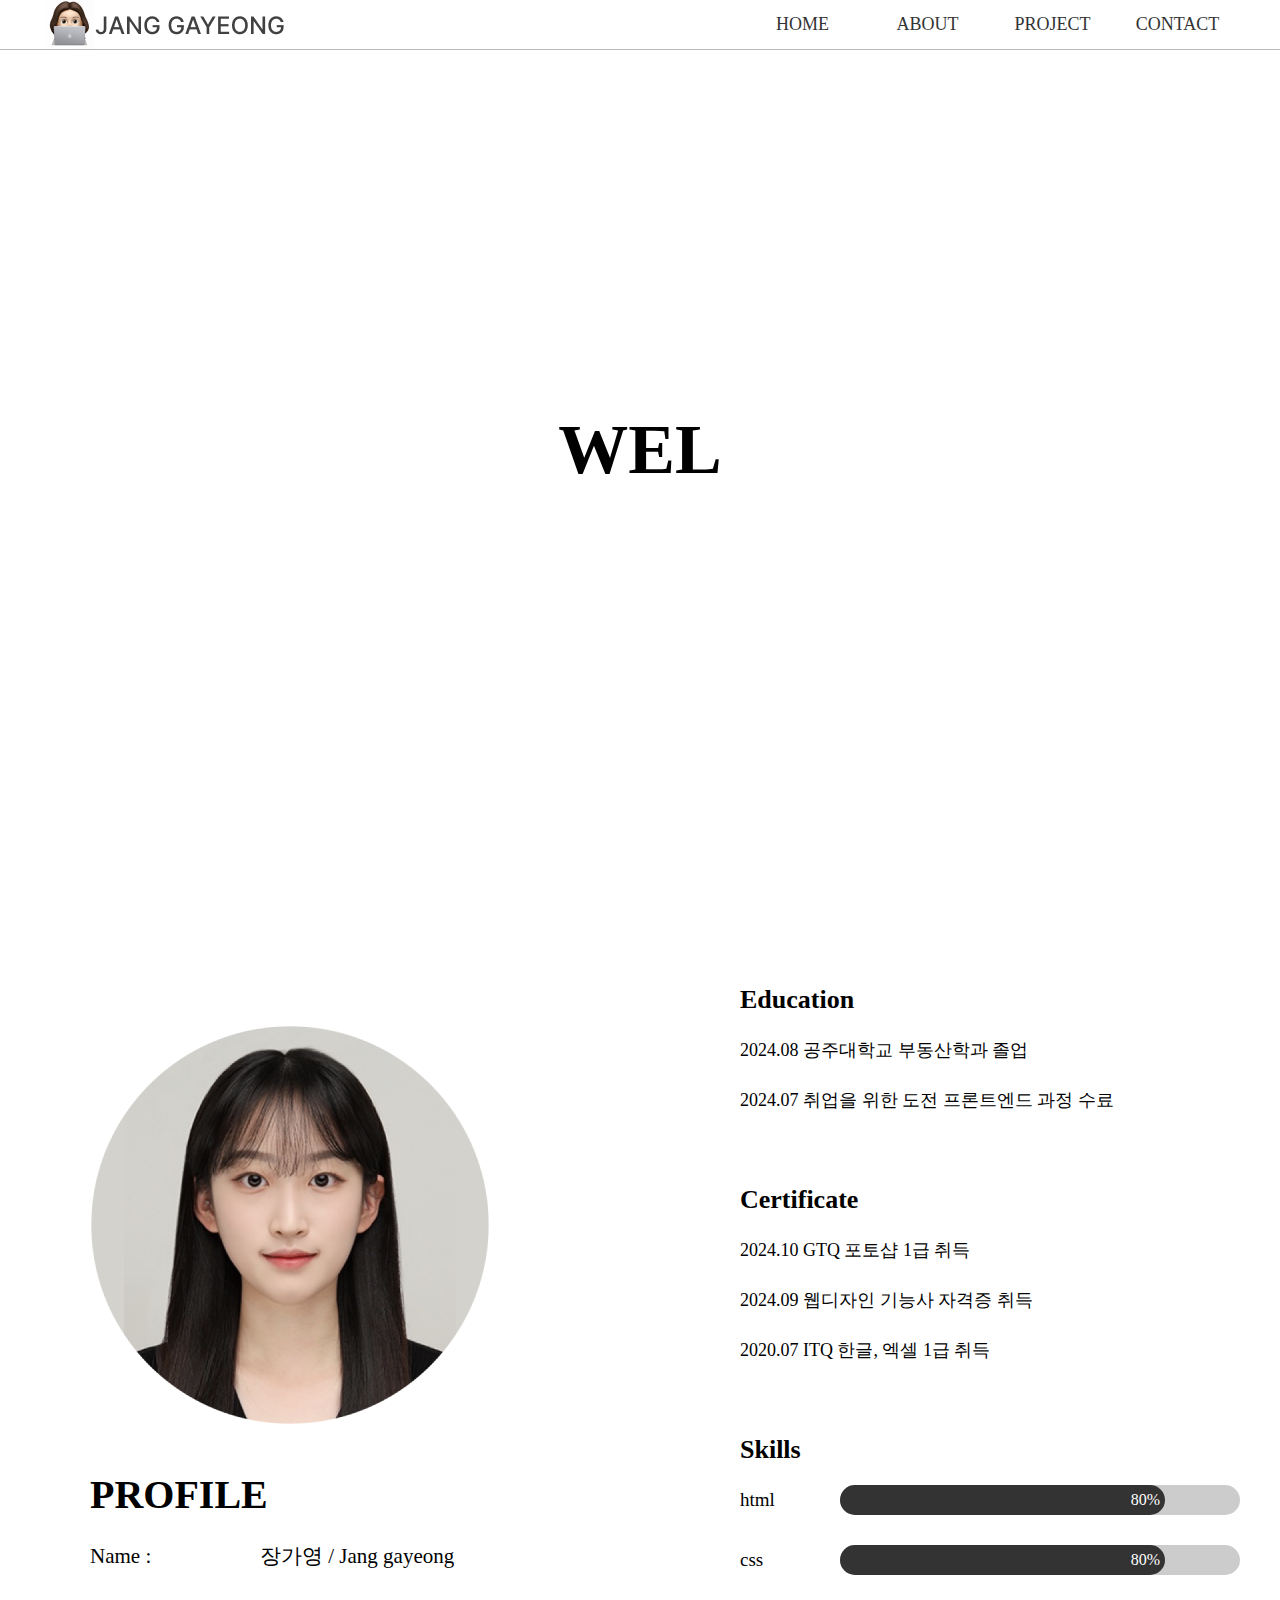
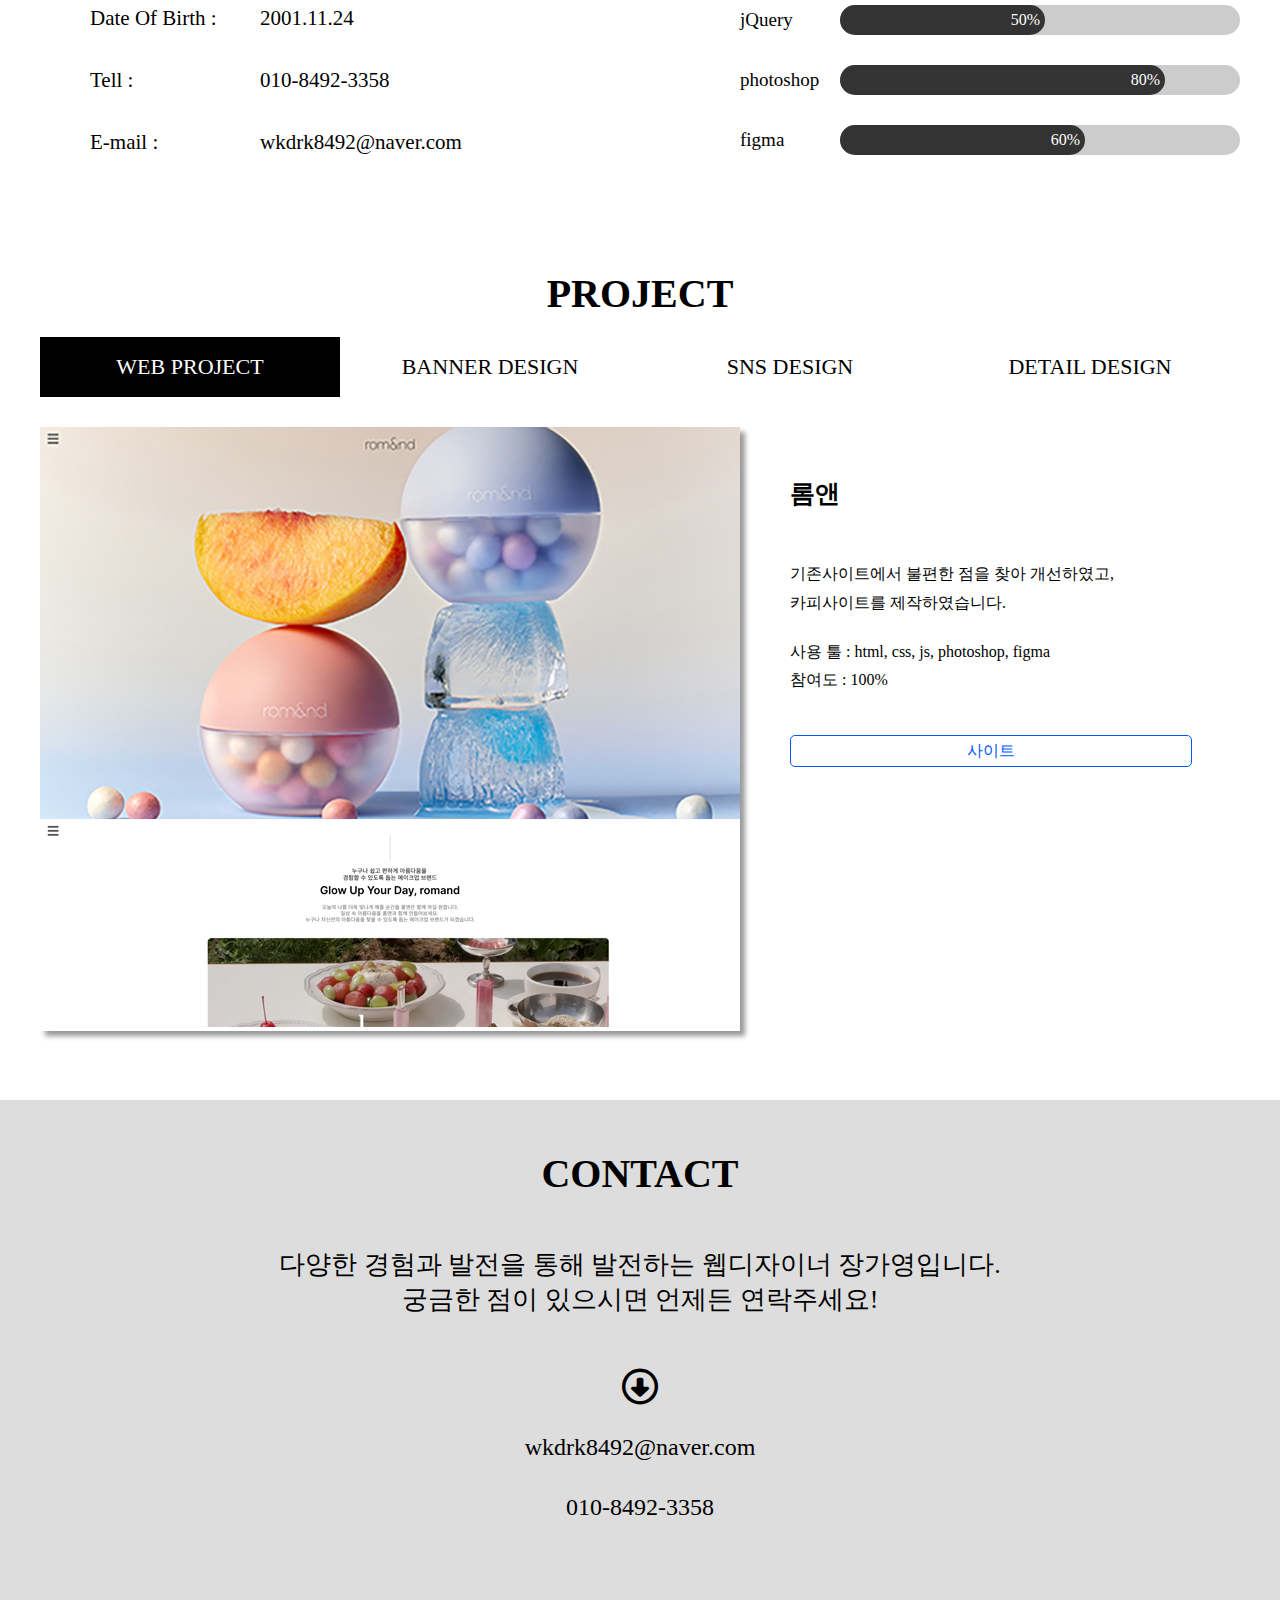
==== commit 5997d81a: "최최종" ====
--- a/index.html
+++ b/index.html
@@ -176,12 +176,12 @@
               </li>
               <li class="detail">
                 <ul>
-                  <li><img src="./images/images/sangsepage-copy_01.jpg" alt=""></li>
-                  <li><img src="./images/images/sangsepage-copy_02.jpg" alt=""></li>
-                  <li><img src="./images/images/sangsepage-copy_03.jpg" alt=""></li>
-                  <li><img src="./images/images/sangsepage-copy_04.jpg" alt=""></li>
-                  <li><img src="./images/images/sangsepage-copy_05.jpg" alt=""></li>
-                  <li><img src="./images/images/sangsepage-copy_06.jpg" alt=""></li>
+                  <li><img src="./images/images/sangsepage_01.jpg" alt=""></li>
+                  <li><img src="./images/images/sangsepage_02.jpg" alt=""></li>
+                  <li><img src="./images/images/sangsepage_03.jpg" alt=""></li>
+                  <li><img src="./images/images/sangsepage_04.jpg" alt=""></li>
+                  <li><img src="./images/images/sangsepage_05.jpg" alt=""></li>
+                  <li><img src="./images/images/sangsepage_06.jpg" alt=""></li>
                 </ul>
               </li>
             </ul>
